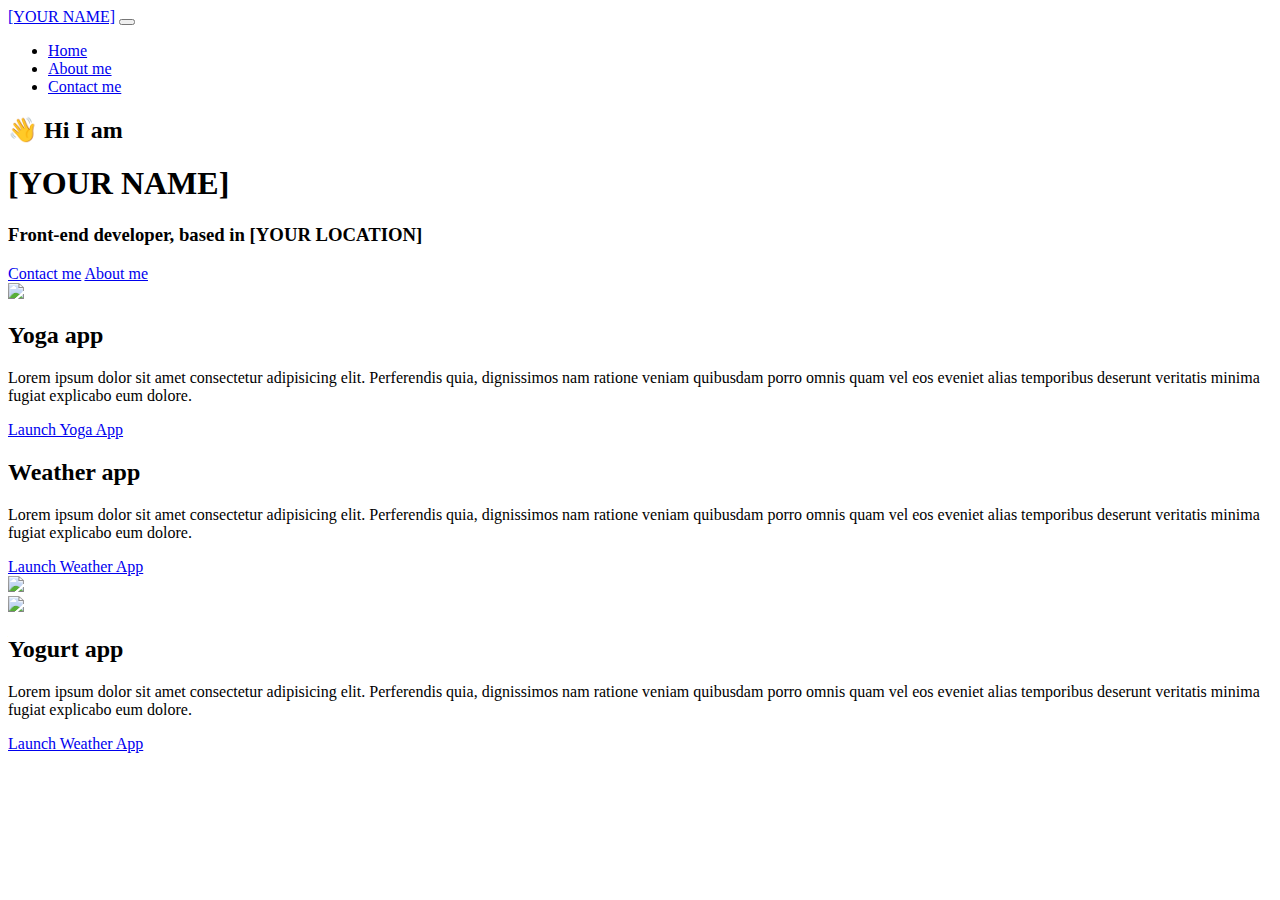
==== index.html @ f59b440e "index.html" ====
<!DOCTYPE html>
<html lang="en">
  <head>
    <meta charset="UTF-8" />
    <meta http-equiv="X-UA-Compatible" content="IE=edge" />
    <meta name="viewport" content="width=device-width, initial-scale=1.0" />
    <title>Alexandra Jade Rodrigues</title>
    <link
      href="https://cdn.jsdelivr.net/npm/bootstrap@5.0.0-beta2/dist/css/bootstrap.min.css"
      rel="stylesheet"
      integrity="sha384-BmbxuPwQa2lc/FVzBcNJ7UAyJxM6wuqIj61tLrc4wSX0szH/Ev+nYRRuWlolflfl"
      crossorigin="anonymous"
    />
    <script
      src="https://cdn.jsdelivr.net/npm/bootstrap@5.0.0-beta2/dist/js/bootstrap.bundle.min.js"
      integrity="sha384-b5kHyXgcpbZJO/tY9Ul7kGkf1S0CWuKcCD38l8YkeH8z8QjE0GmW1gYU5S9FOnJ0"
      crossorigin="anonymous"
    ></script>
    <link rel="stylesheet" href="style.css" />
  </head>
  <body>
    <nav class="navbar navbar-expand-lg navbar-light bg-light fixed-top">
      <div class="container">
        <a class="navbar-brand" href="index.html">[YOUR NAME]</a>
        <button
          class="navbar-toggler"
          type="button"
          data-bs-toggle="collapse"
          data-bs-target="#navbarNav"
          aria-controls="navbarNav"
          aria-expanded="false"
          aria-label="Toggle navigation"
        >
          <span class="navbar-toggler-icon"></span>
        </button>
        <div class="collapse navbar-collapse" id="navbarNav">
          <ul class="navbar-nav">
            <li class="nav-item">
              <a class="nav-link active" aria-current="page" href="index.html"
                >Home</a
              >
            </li>
            <li class="nav-item">
              <a class="nav-link" href="about.html">About me</a>
            </li>
            <li class="nav-item">
              <a class="nav-link" href="about.html#contact">Contact me</a>
            </li>
          </ul>
        </div>
      </div>
    </nav>
    <h2 class="text-center">👋 Hi I am</h2>
    <h1 class="text-center">[YOUR NAME]</h1>
    <h3 class="text-center">Front-end developer, based in [YOUR LOCATION]</h3>
    <div class="navigation-links mb-5">
      <a href="about.html#contact" class="primary-link">Contact me</a>
      <a href="about.html" class="secondary-link">About me</a>
    </div>
    <div class="container">
      <div class="row">
        <div class="col-6">
          <img src="images/yoga.png" class="img-fluid rounded" />
        </div>
        <div class="col-6">
          <h2 class="mb-3">Yoga app</h2>
          <p>
            Lorem ipsum dolor sit amet consectetur adipisicing elit. Perferendis
            quia, dignissimos nam ratione veniam quibusdam porro omnis quam vel
            eos eveniet alias temporibus deserunt veritatis minima fugiat
            explicabo eum dolore.
          </p>
          <div class="mt-5">
            <a href="#" class="primary-link">Launch Yoga App</a>
          </div>
        </div>
      </div>
      <div class="row mt-5">
        <div class="col-6">
          <h2 class="mb-3">Weather app</h2>
          <p>
            Lorem ipsum dolor sit amet consectetur adipisicing elit. Perferendis
            quia, dignissimos nam ratione veniam quibusdam porro omnis quam vel
            eos eveniet alias temporibus deserunt veritatis minima fugiat
            explicabo eum dolore.
          </p>
          <div class="mt-5">
            <a href="#" class="primary-link">Launch Weather App</a>
          </div>
        </div>
        <div class="col-6">
          <img src="images/weather.png" class="img-fluid rounded" />
        </div>
      </div>
      <div class="row mt-5">
        <div class="col-6">
          <img src="images/yogurt.png" class="img-fluid rounded" />
        </div>
        <div class="col-6">
          <h2 class="mb-3">Yogurt app</h2>
          <p>
            Lorem ipsum dolor sit amet consectetur adipisicing elit. Perferendis
            quia, dignissimos nam ratione veniam quibusdam porro omnis quam vel
            eos eveniet alias temporibus deserunt veritatis minima fugiat
            explicabo eum dolore.
          </p>
          <div class="mt-5">
            <a href="#" class="primary-link">Launch Weather App</a>
          </div>
        </div>
      </div>
    </div>
  </body>
</html>
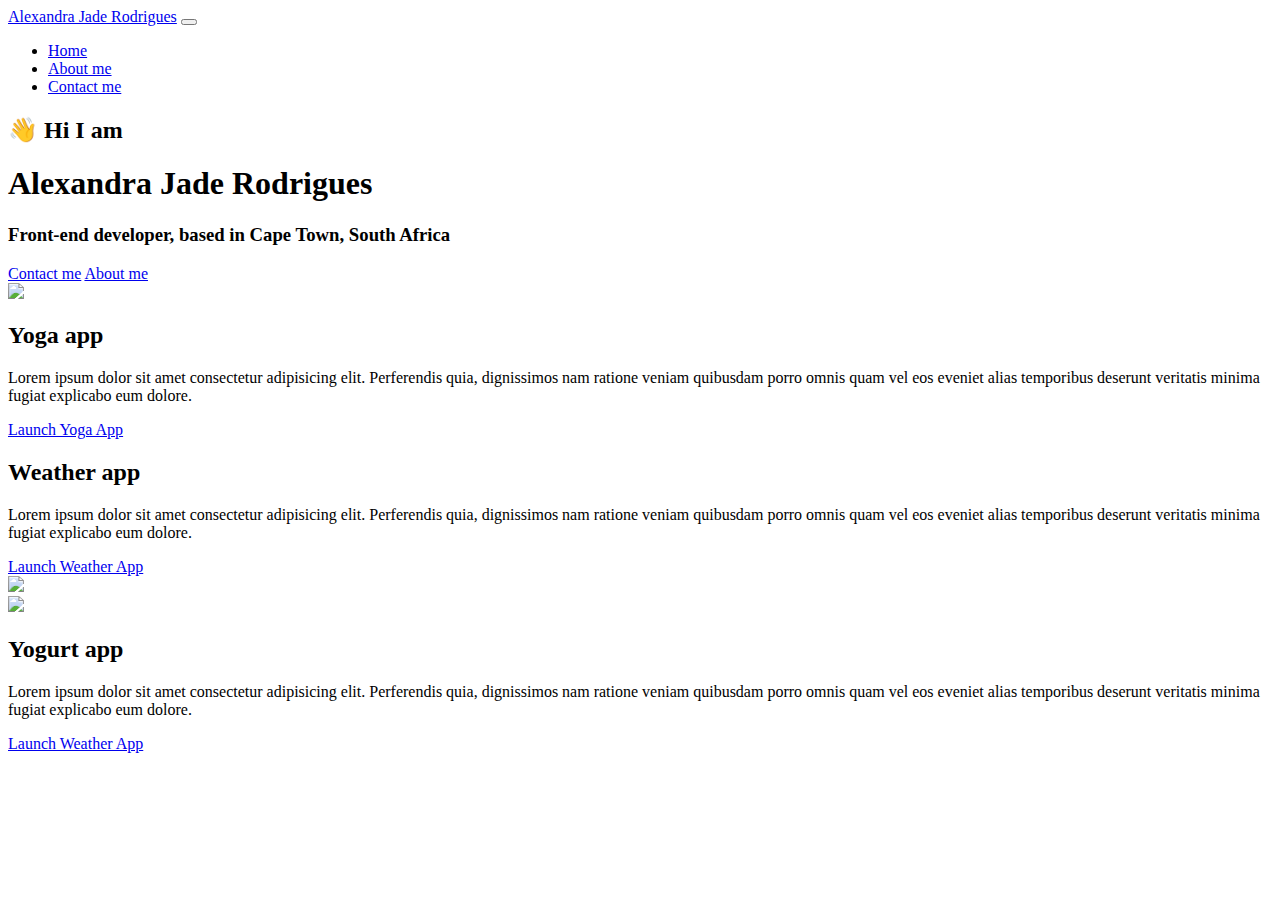
==== commit 3d269527: "index.html" ====
--- a/index.html
+++ b/index.html
@@ -21,7 +21,7 @@
   <body>
     <nav class="navbar navbar-expand-lg navbar-light bg-light fixed-top">
       <div class="container">
-        <a class="navbar-brand" href="index.html">[YOUR NAME]</a>
+        <a class="navbar-brand" href="index.html">Alexandra Jade Rodrigues</a>
         <button
           class="navbar-toggler"
           type="button"
@@ -51,8 +51,8 @@
       </div>
     </nav>
     <h2 class="text-center">👋 Hi I am</h2>
-    <h1 class="text-center">[YOUR NAME]</h1>
-    <h3 class="text-center">Front-end developer, based in [YOUR LOCATION]</h3>
+    <h1 class="text-center">Alexandra Jade Rodrigues</h1>
+    <h3 class="text-center"> Front-end developer, based in Cape Town, South Africa</h3>
     <div class="navigation-links mb-5">
       <a href="about.html#contact" class="primary-link">Contact me</a>
       <a href="about.html" class="secondary-link">About me</a>
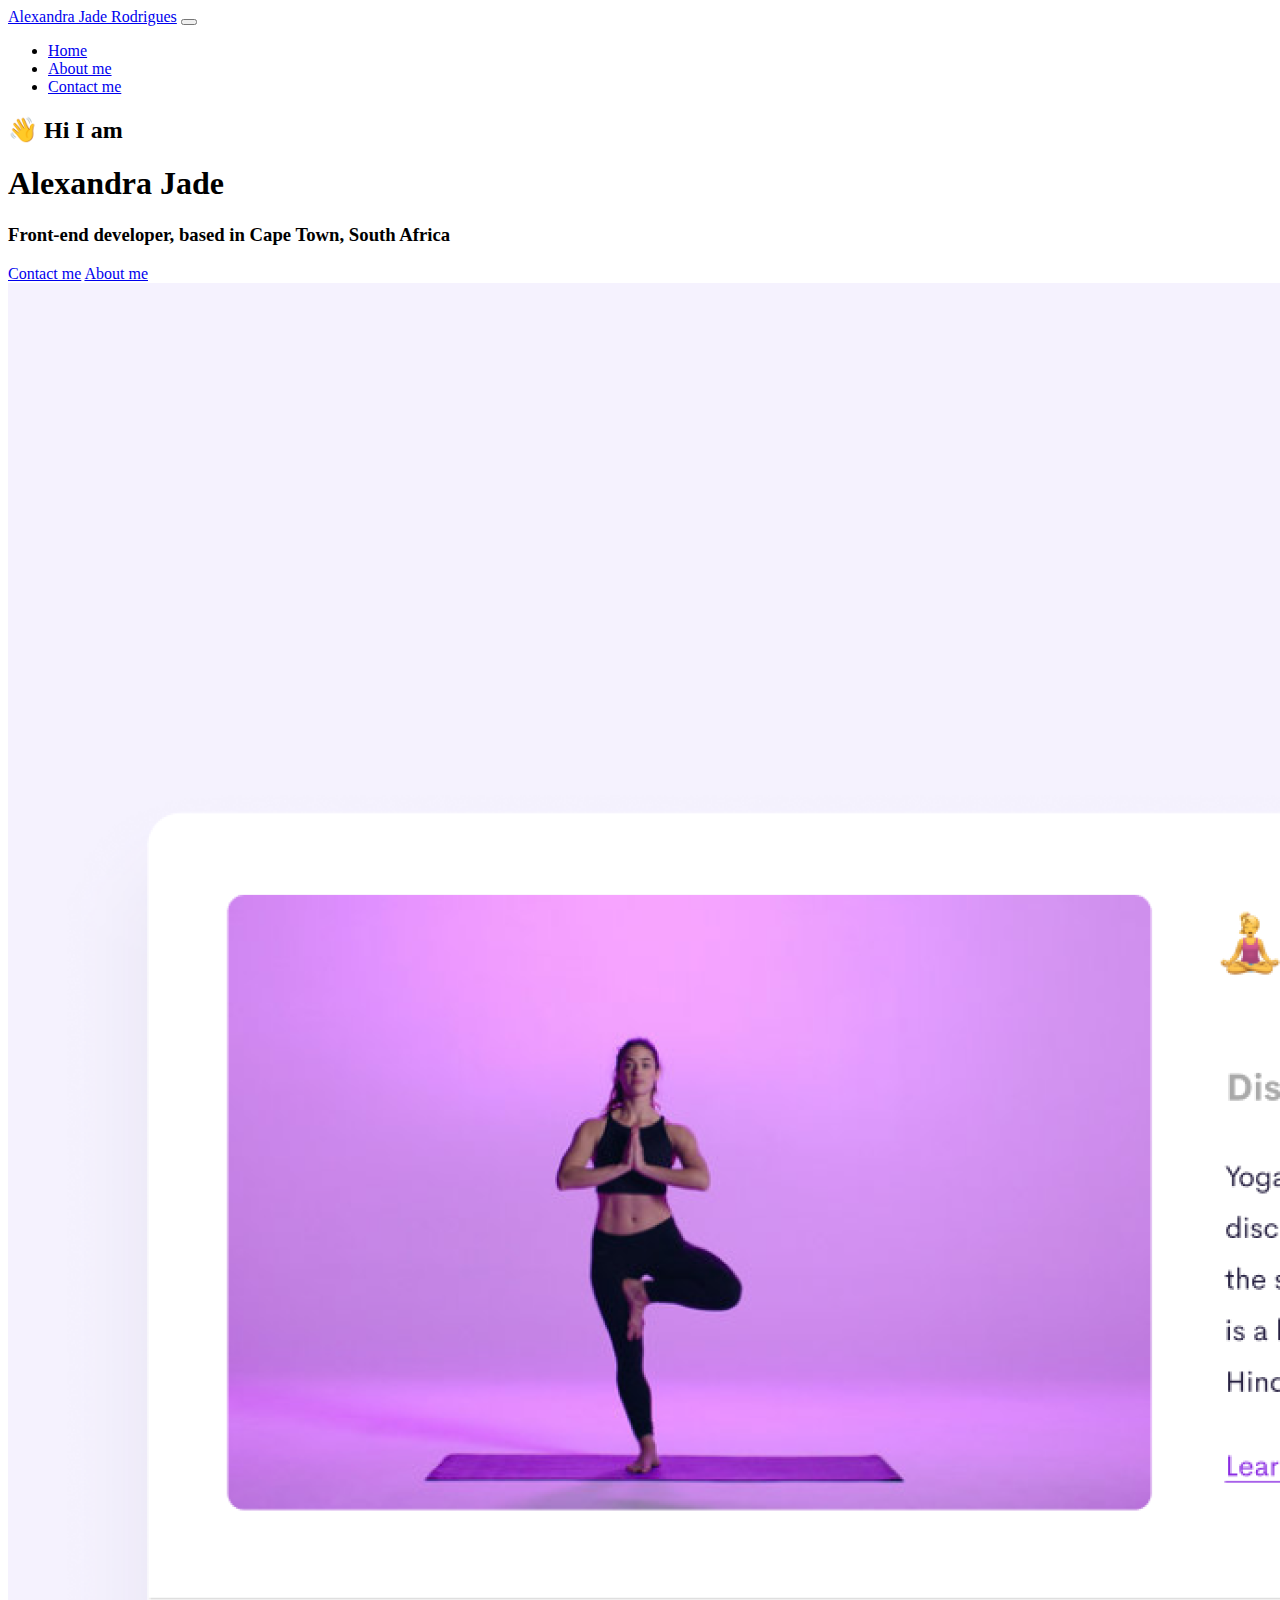
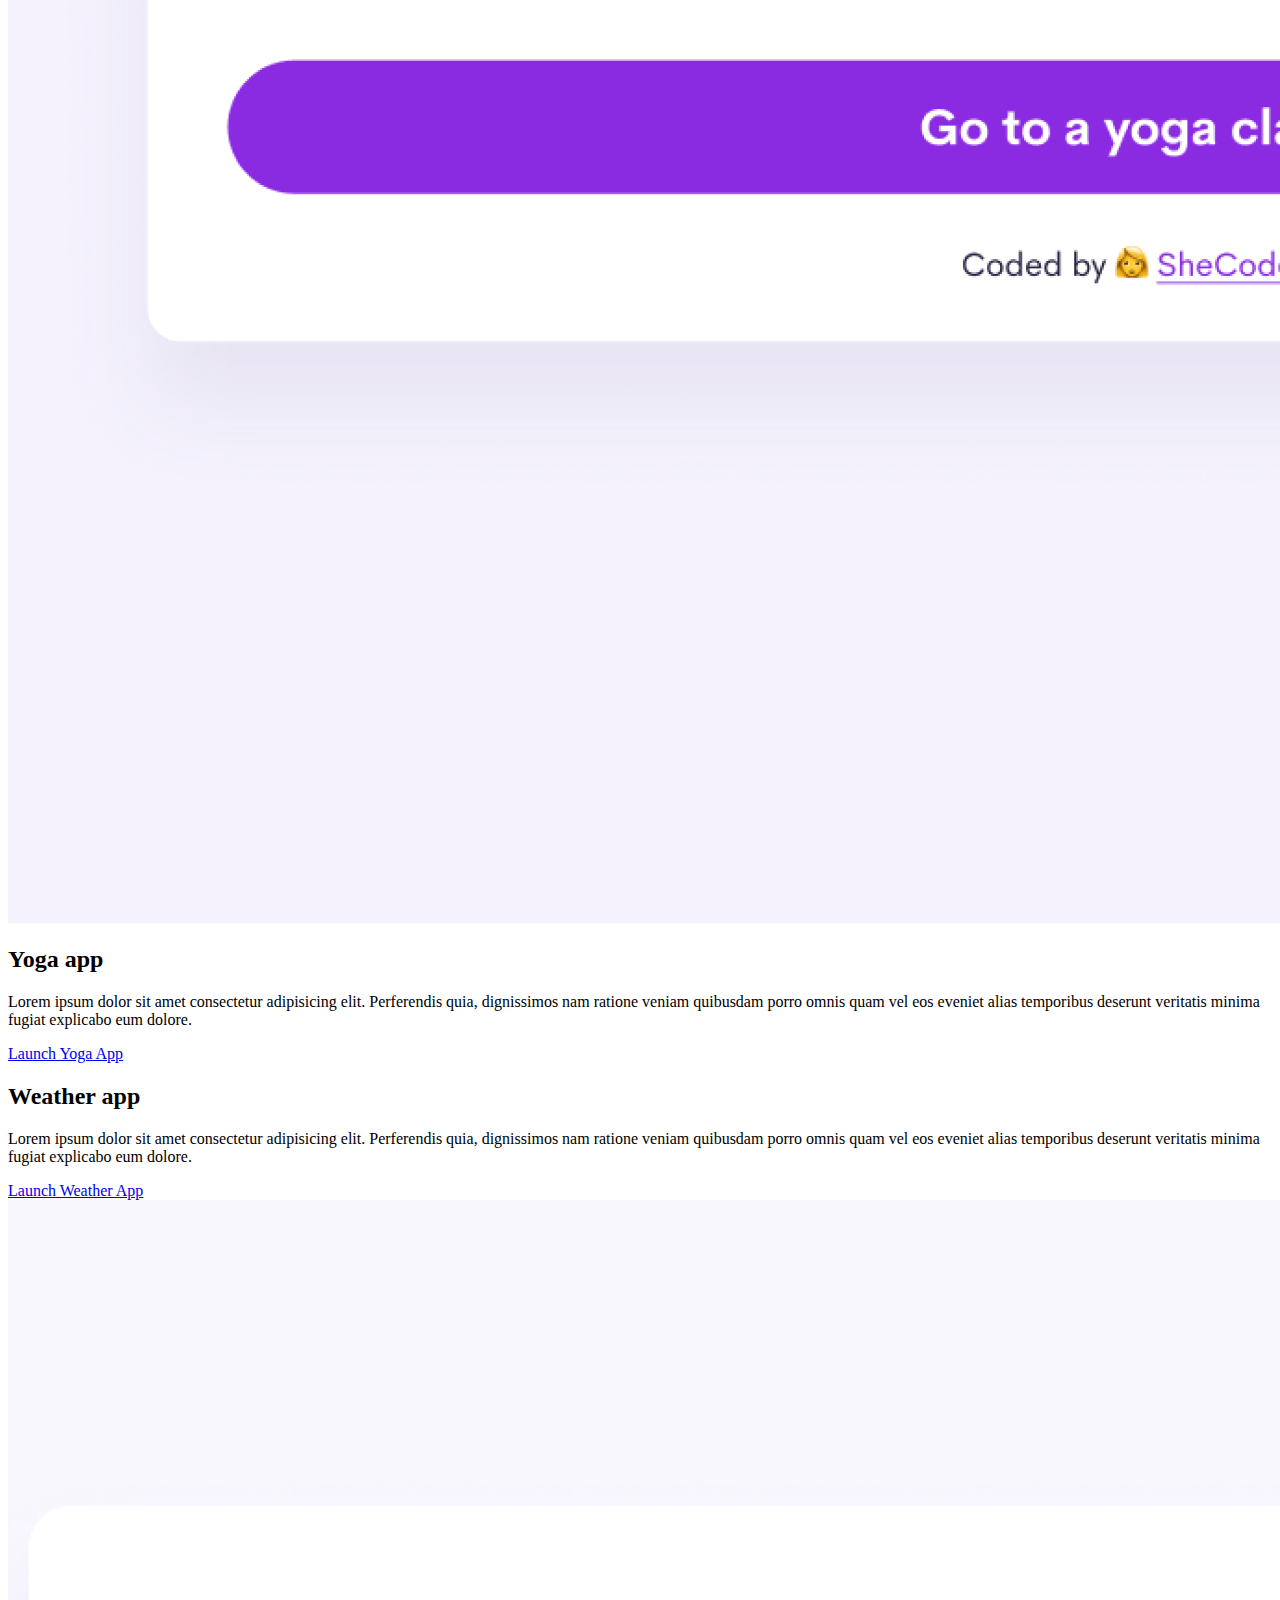
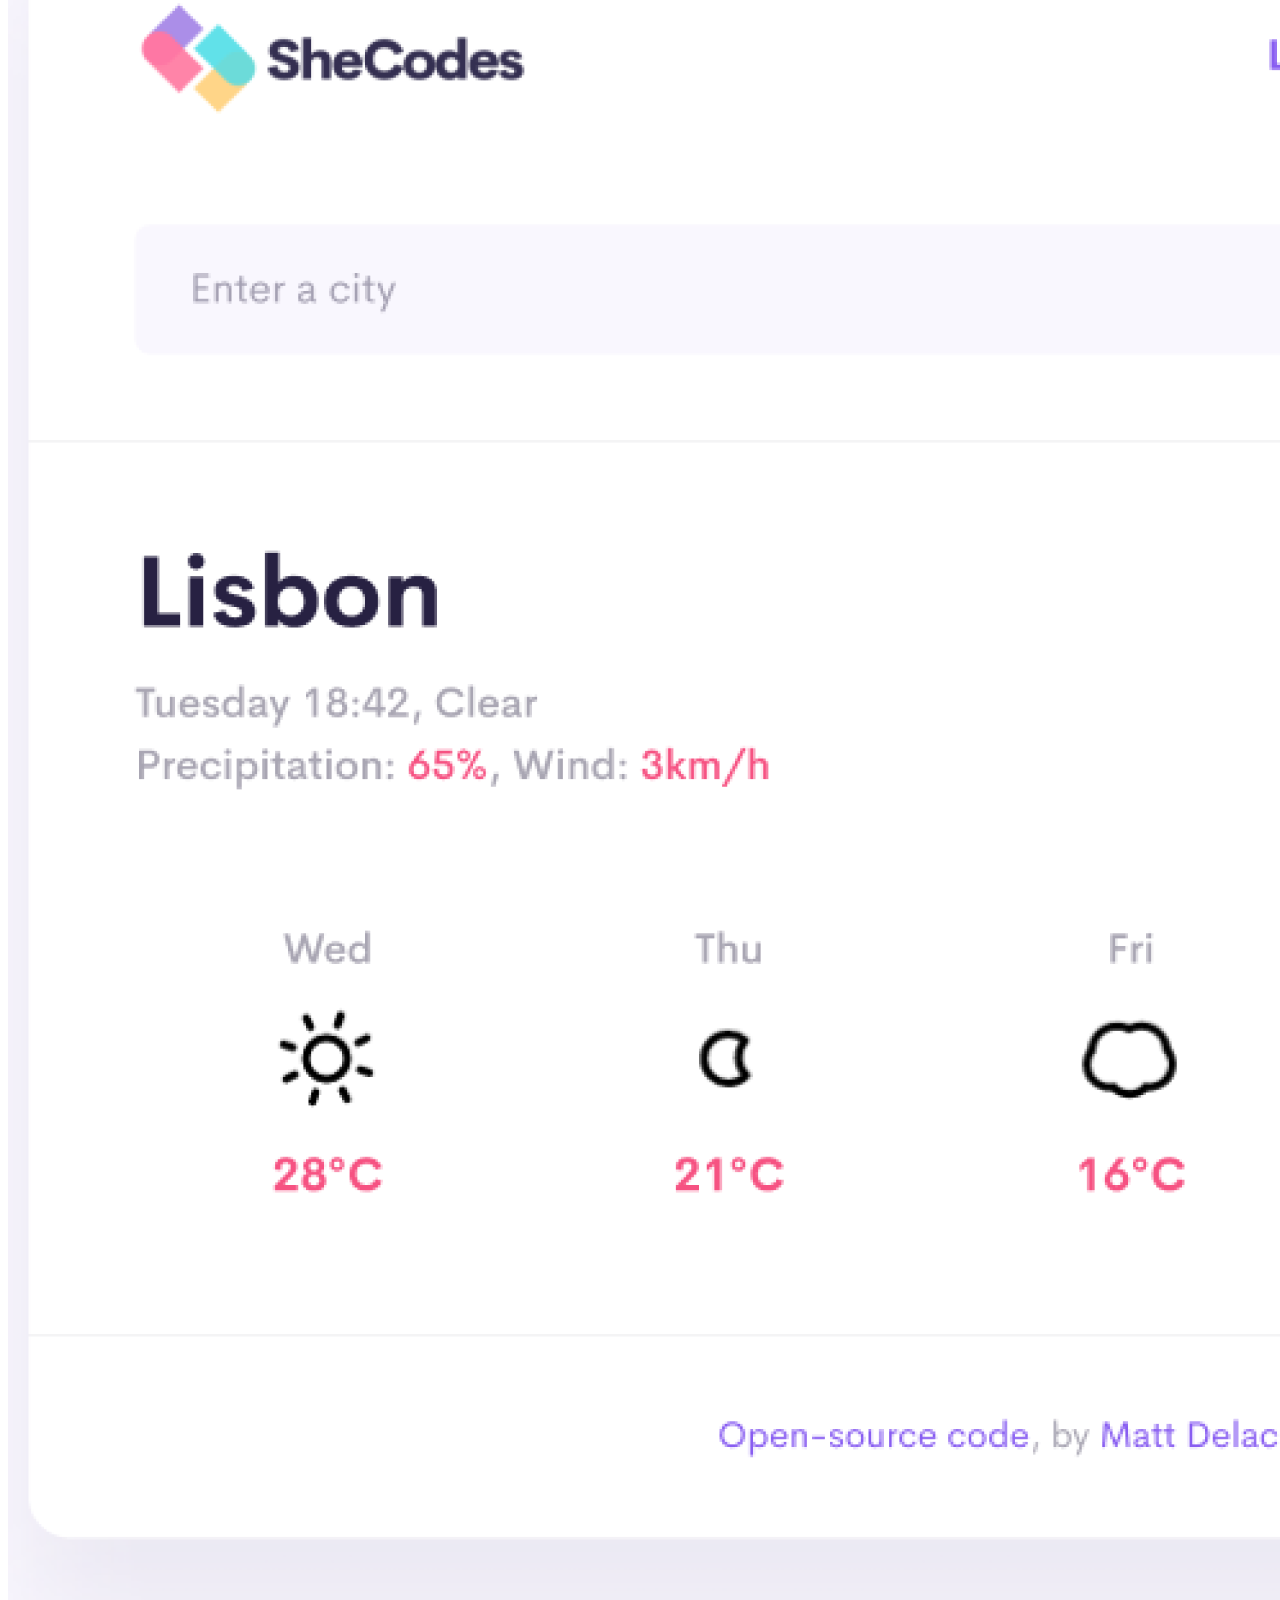
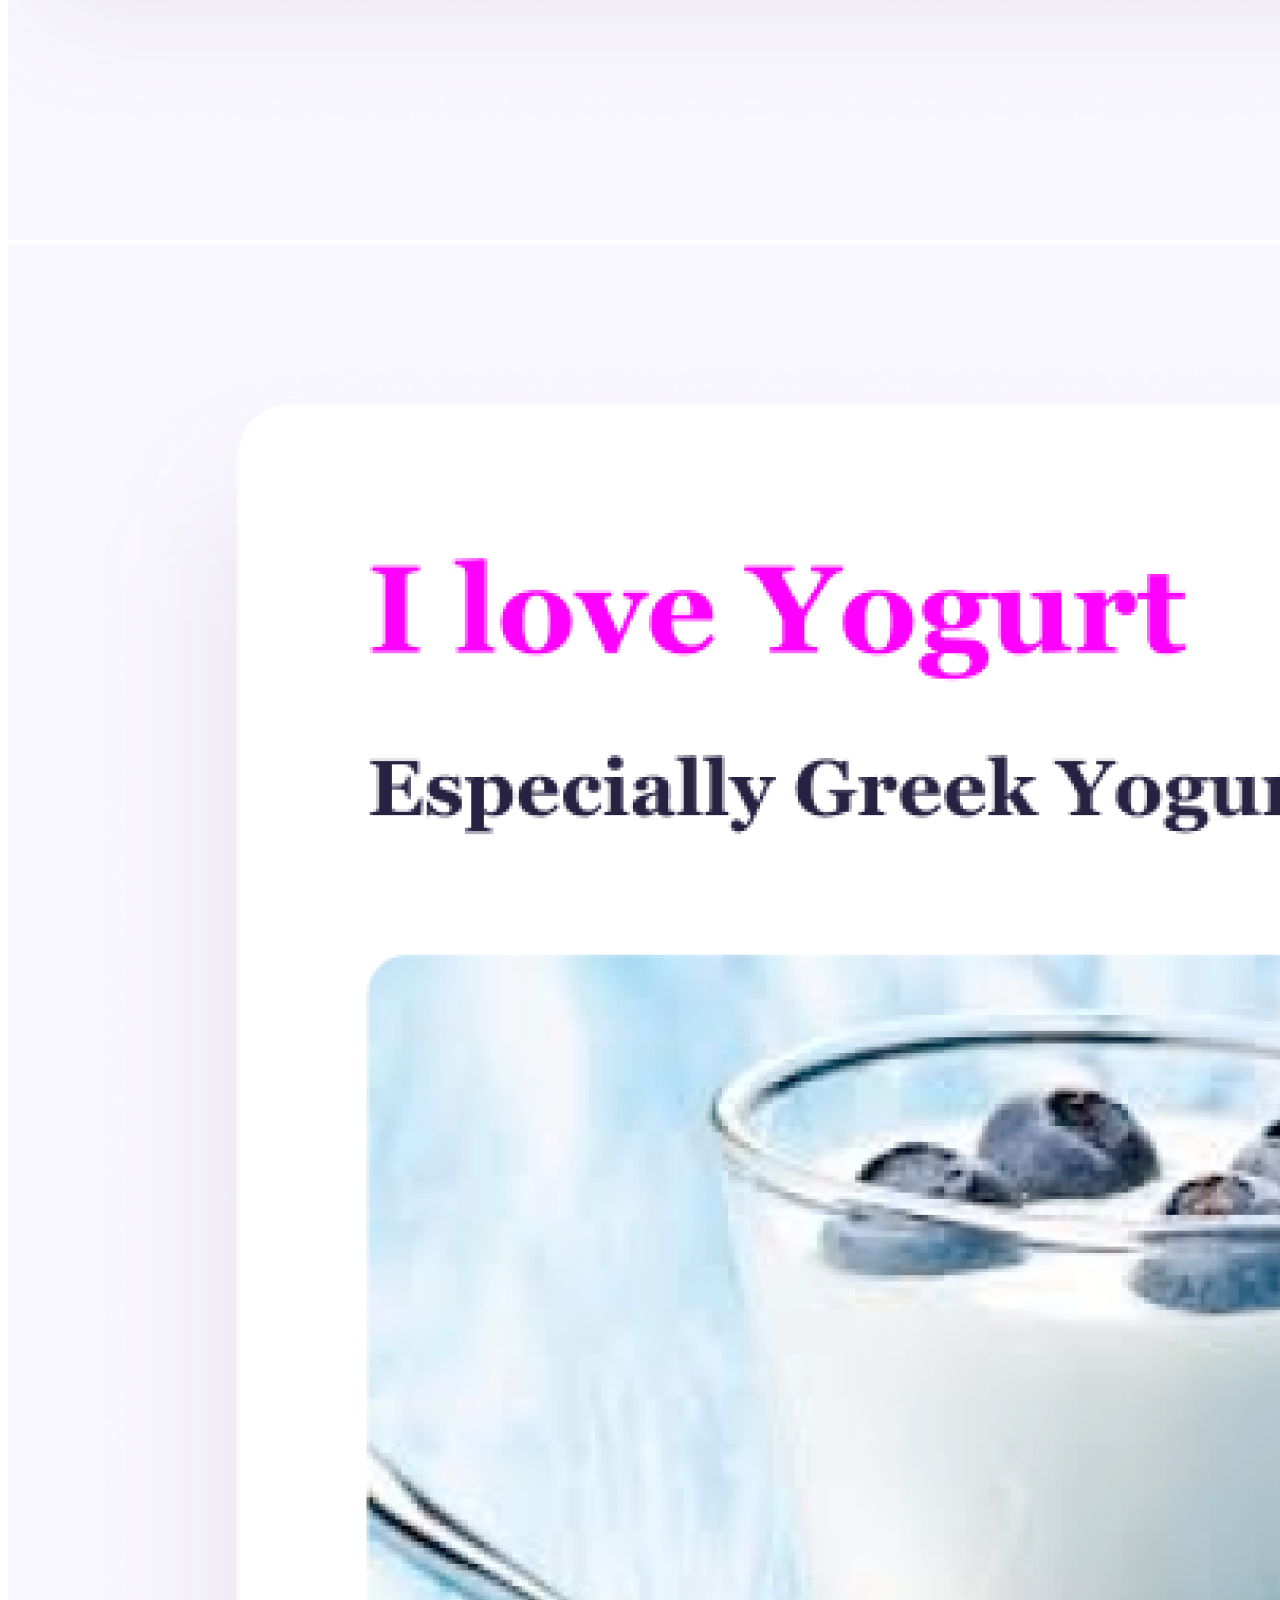
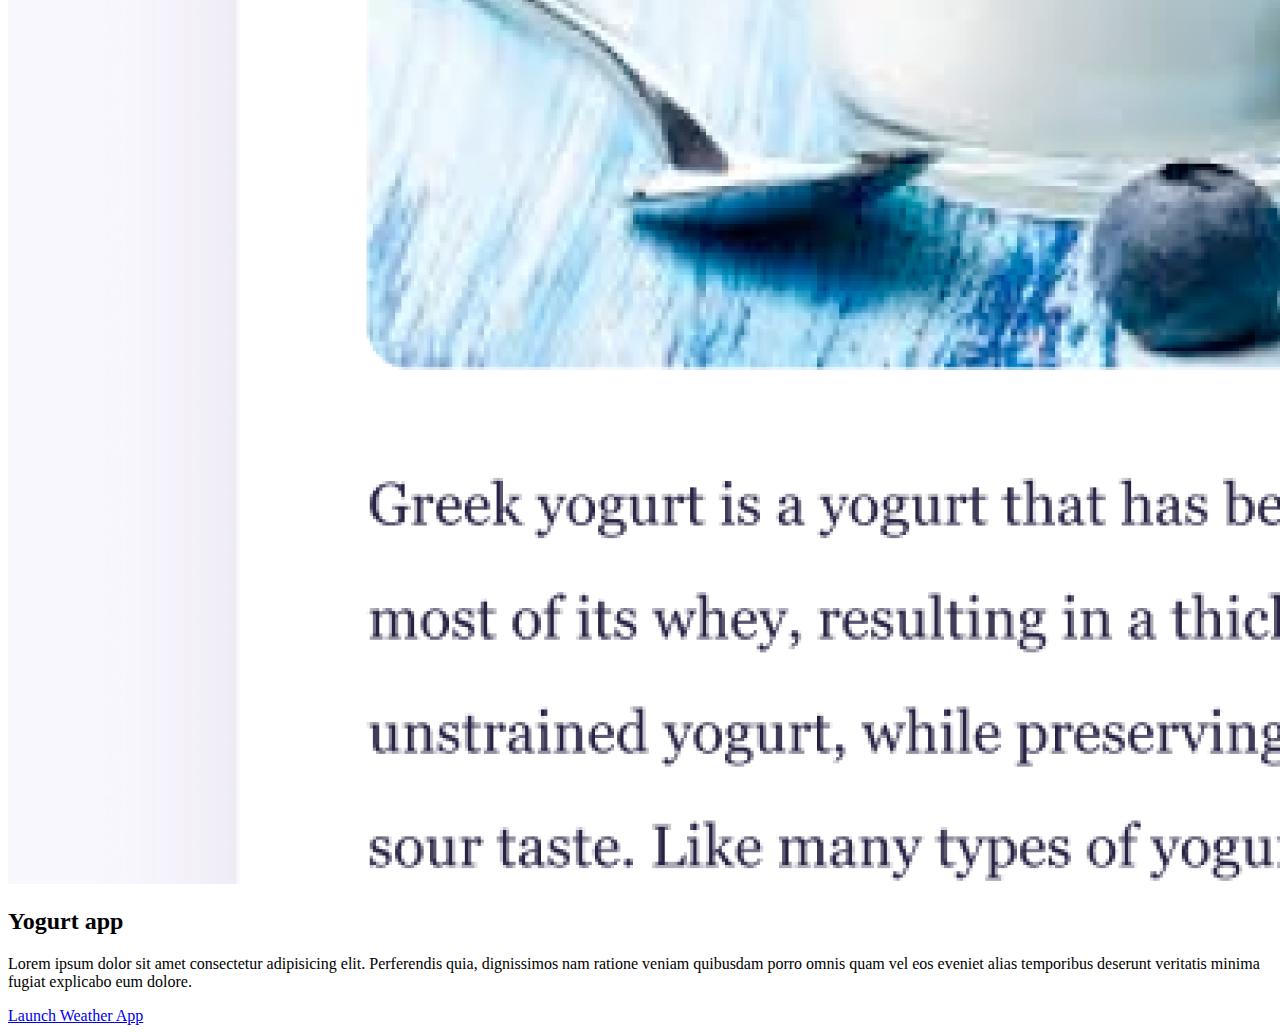
==== commit 7d07bc5d: "images" ====
--- a/index.html
+++ b/index.html
@@ -51,8 +51,10 @@
       </div>
     </nav>
     <h2 class="text-center">👋 Hi I am</h2>
-    <h1 class="text-center">Alexandra Jade Rodrigues</h1>
-    <h3 class="text-center"> Front-end developer, based in Cape Town, South Africa</h3>
+    <h1 class="text-center">Alexandra Jade</h1>
+    <h3 class="text-center">
+      Front-end developer, based in Cape Town, South Africa
+    </h3>
     <div class="navigation-links mb-5">
       <a href="about.html#contact" class="primary-link">Contact me</a>
       <a href="about.html" class="secondary-link">About me</a>
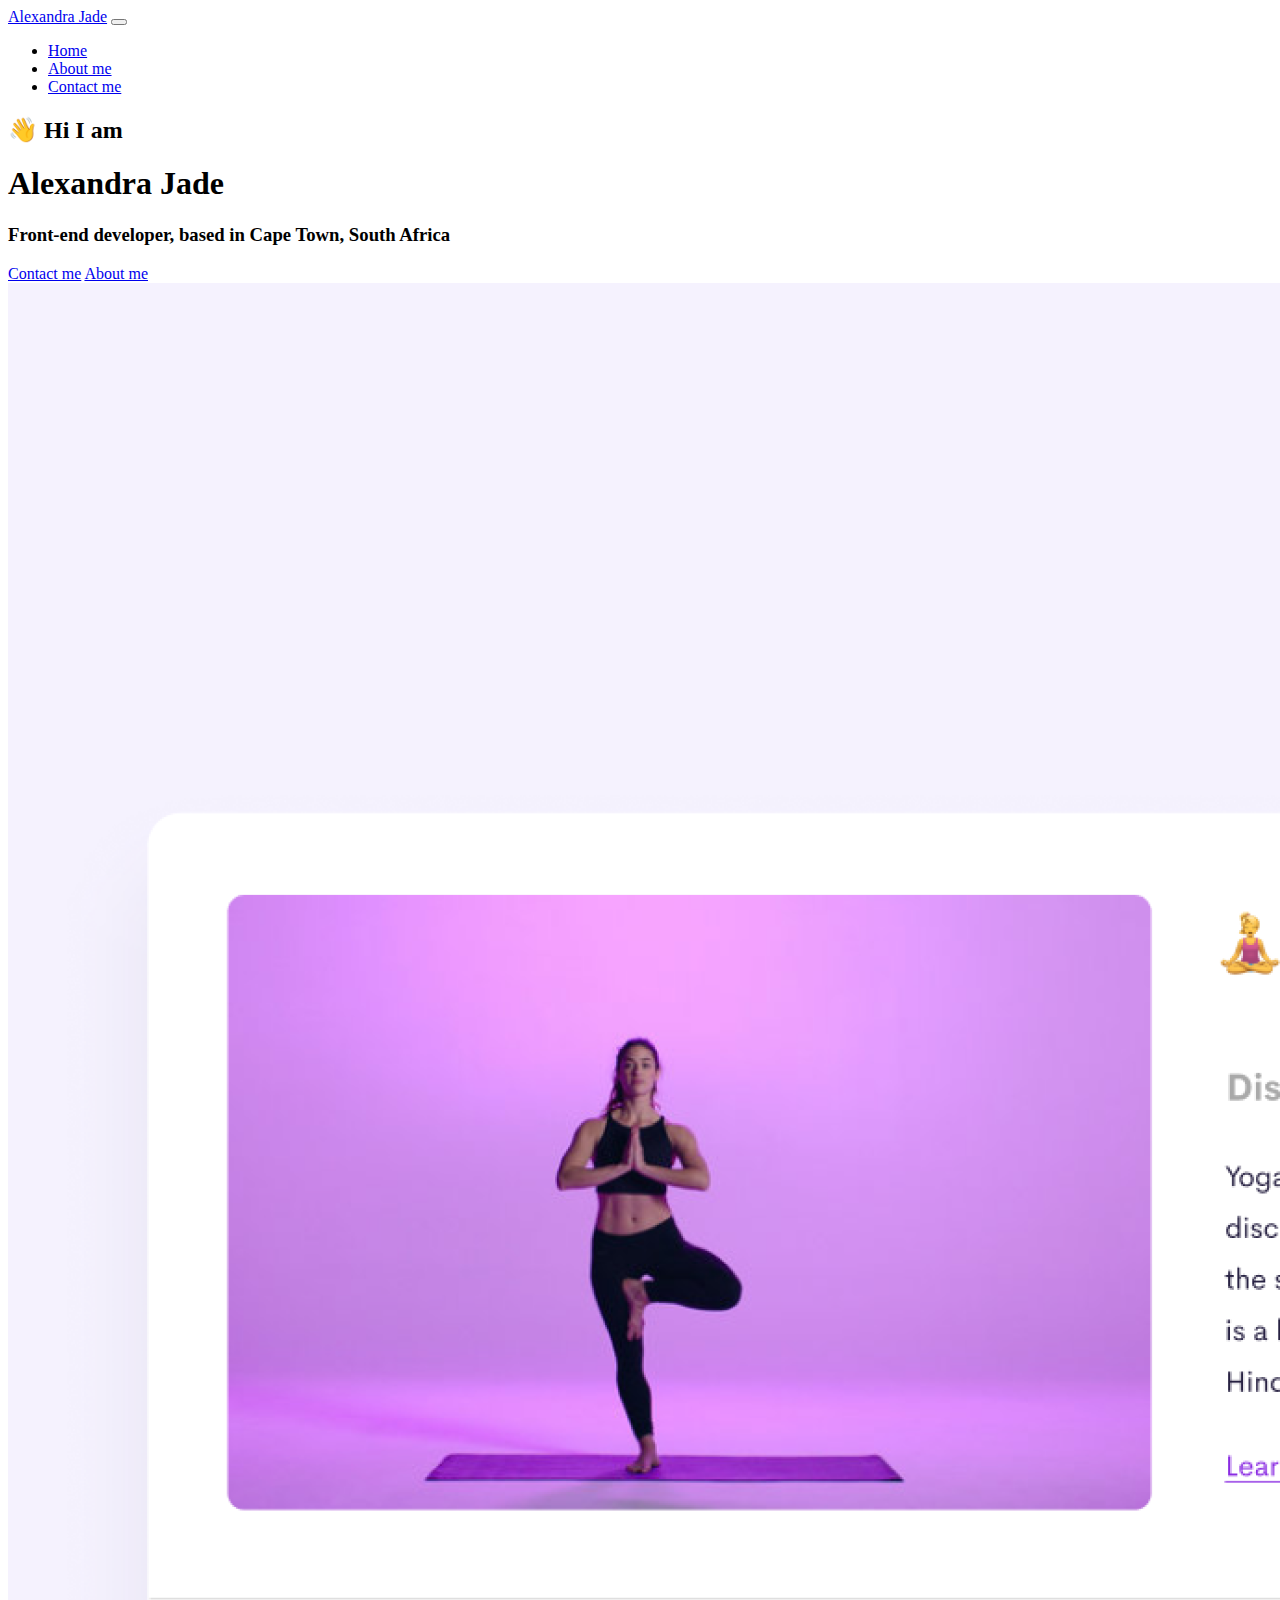
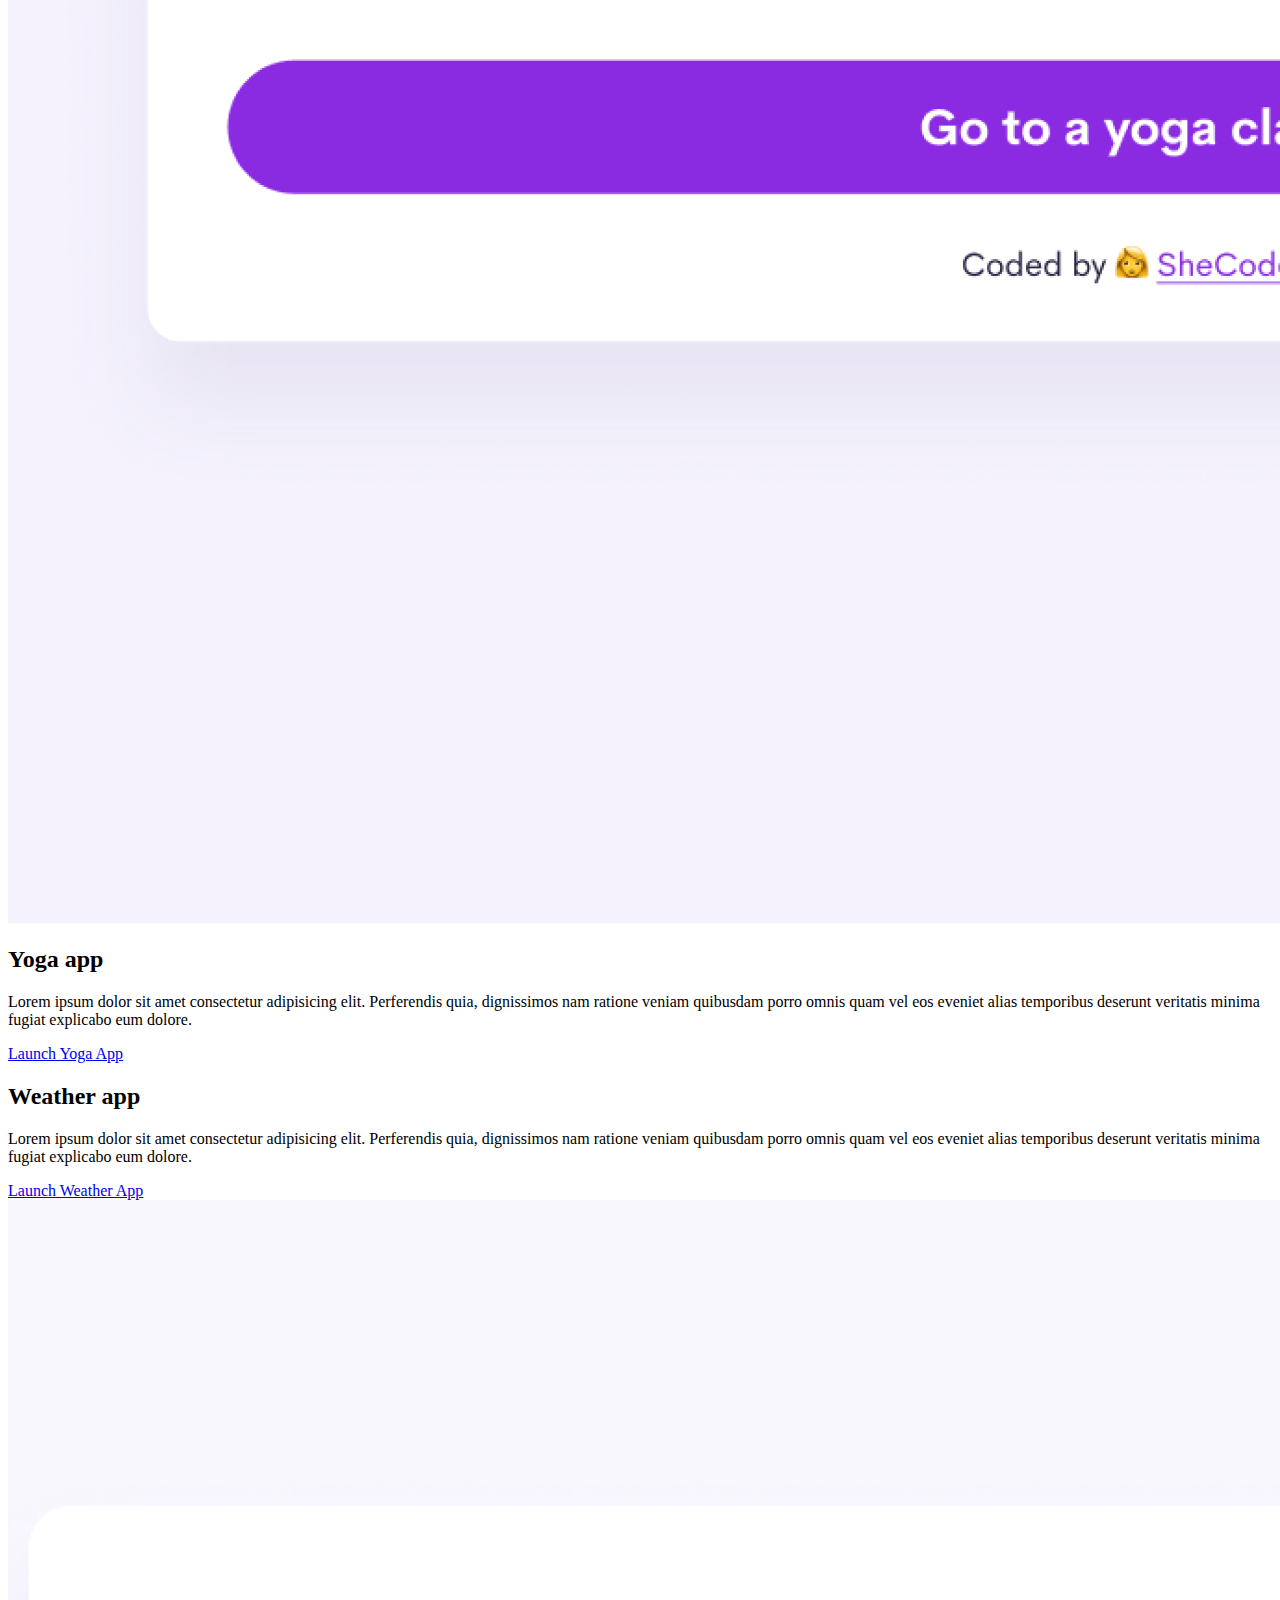
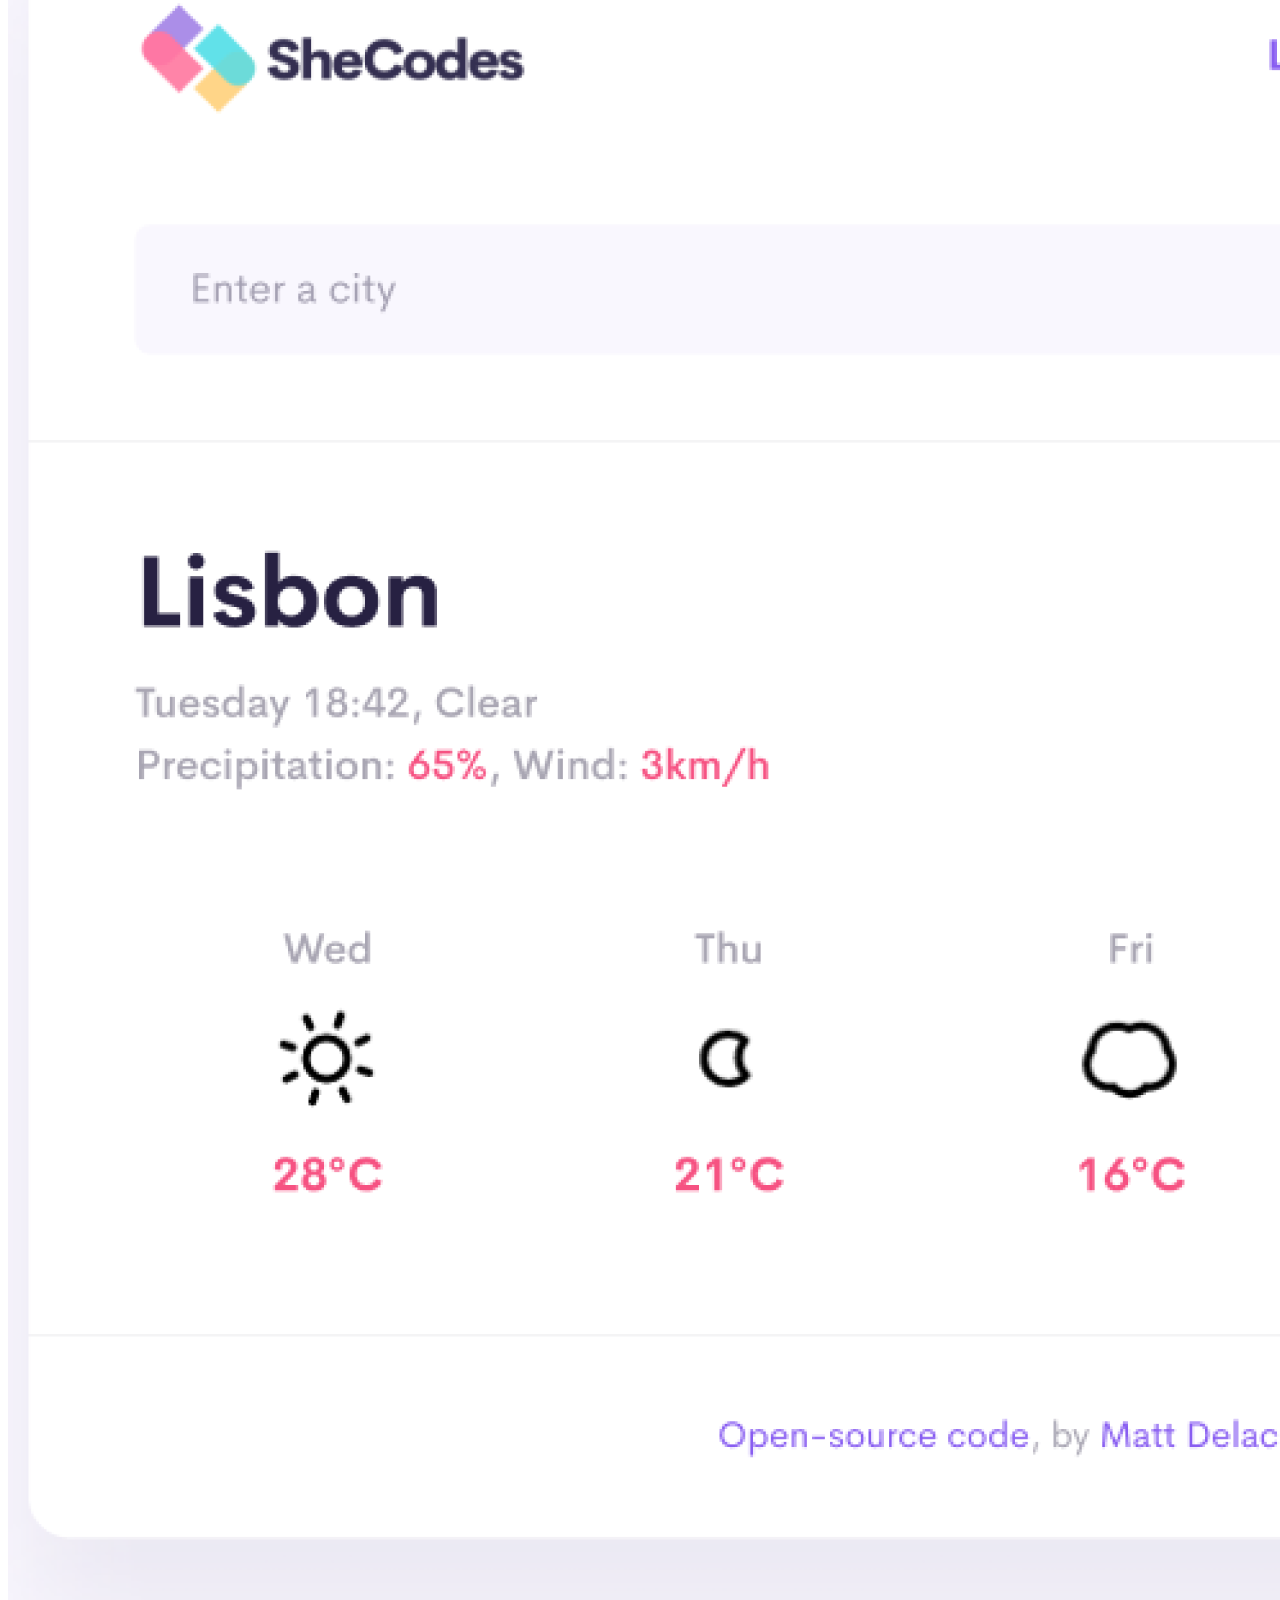
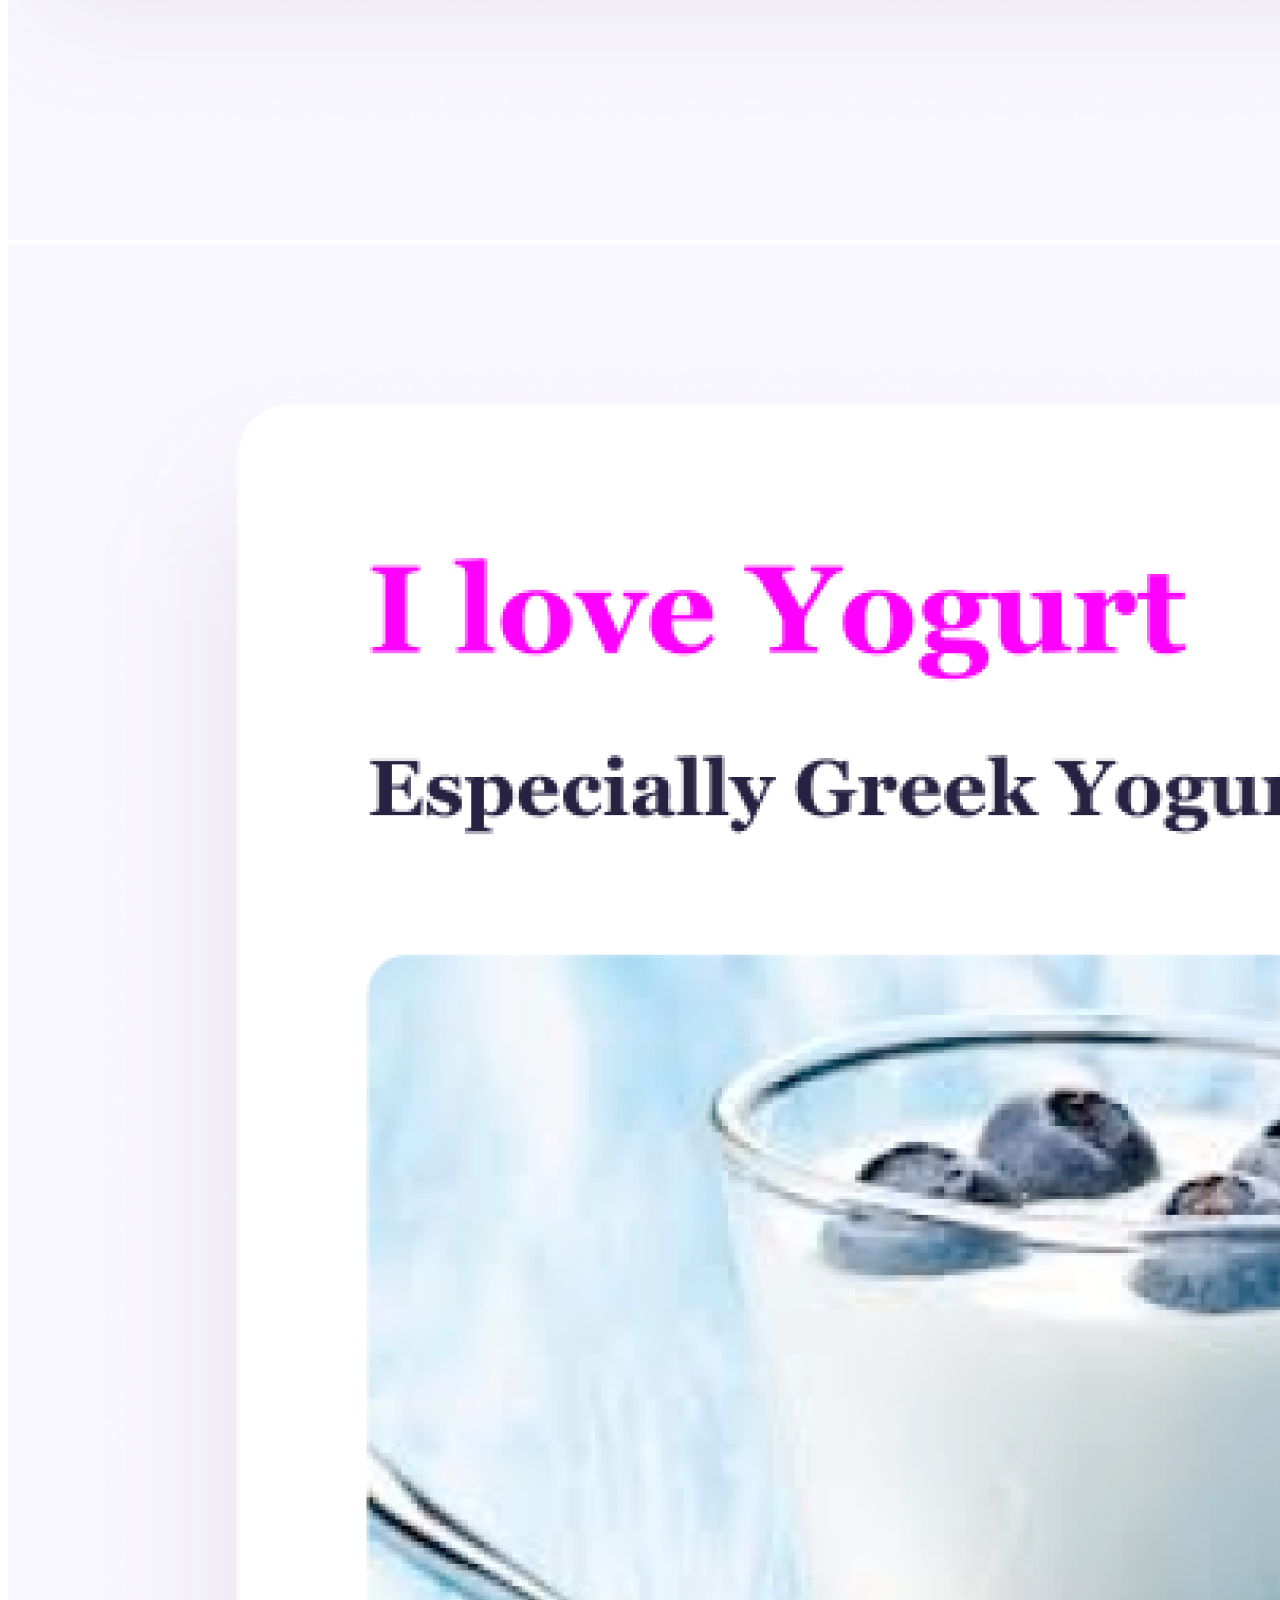
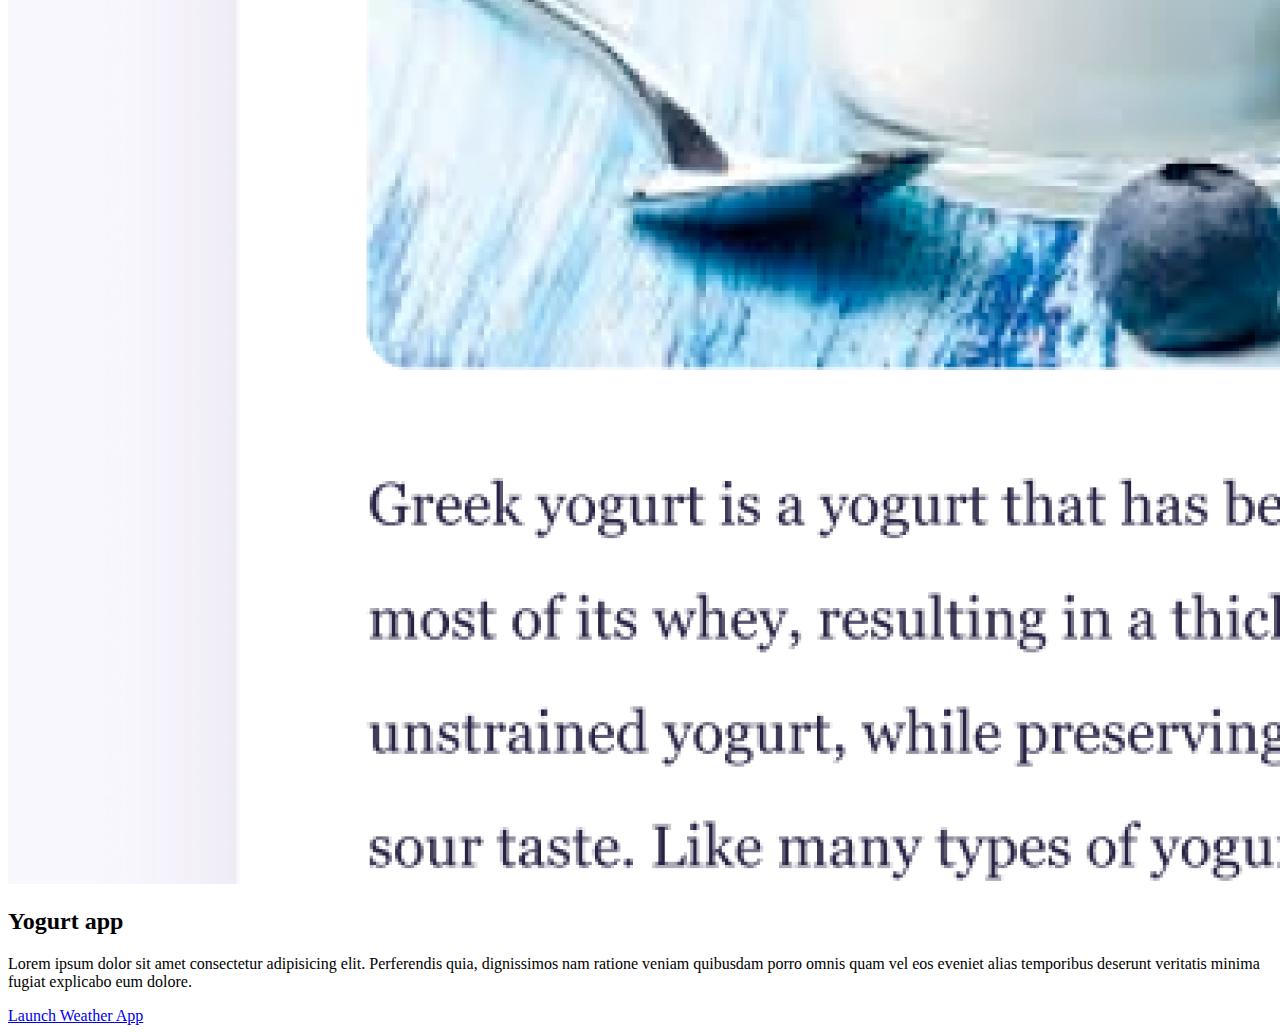
==== commit 553f9572: "index.html" ====
--- a/index.html
+++ b/index.html
@@ -21,7 +21,7 @@
   <body>
     <nav class="navbar navbar-expand-lg navbar-light bg-light fixed-top">
       <div class="container">
-        <a class="navbar-brand" href="index.html">Alexandra Jade Rodrigues</a>
+        <a class="navbar-brand" href="index.html">Alexandra Jade</a>
         <button
           class="navbar-toggler"
           type="button"
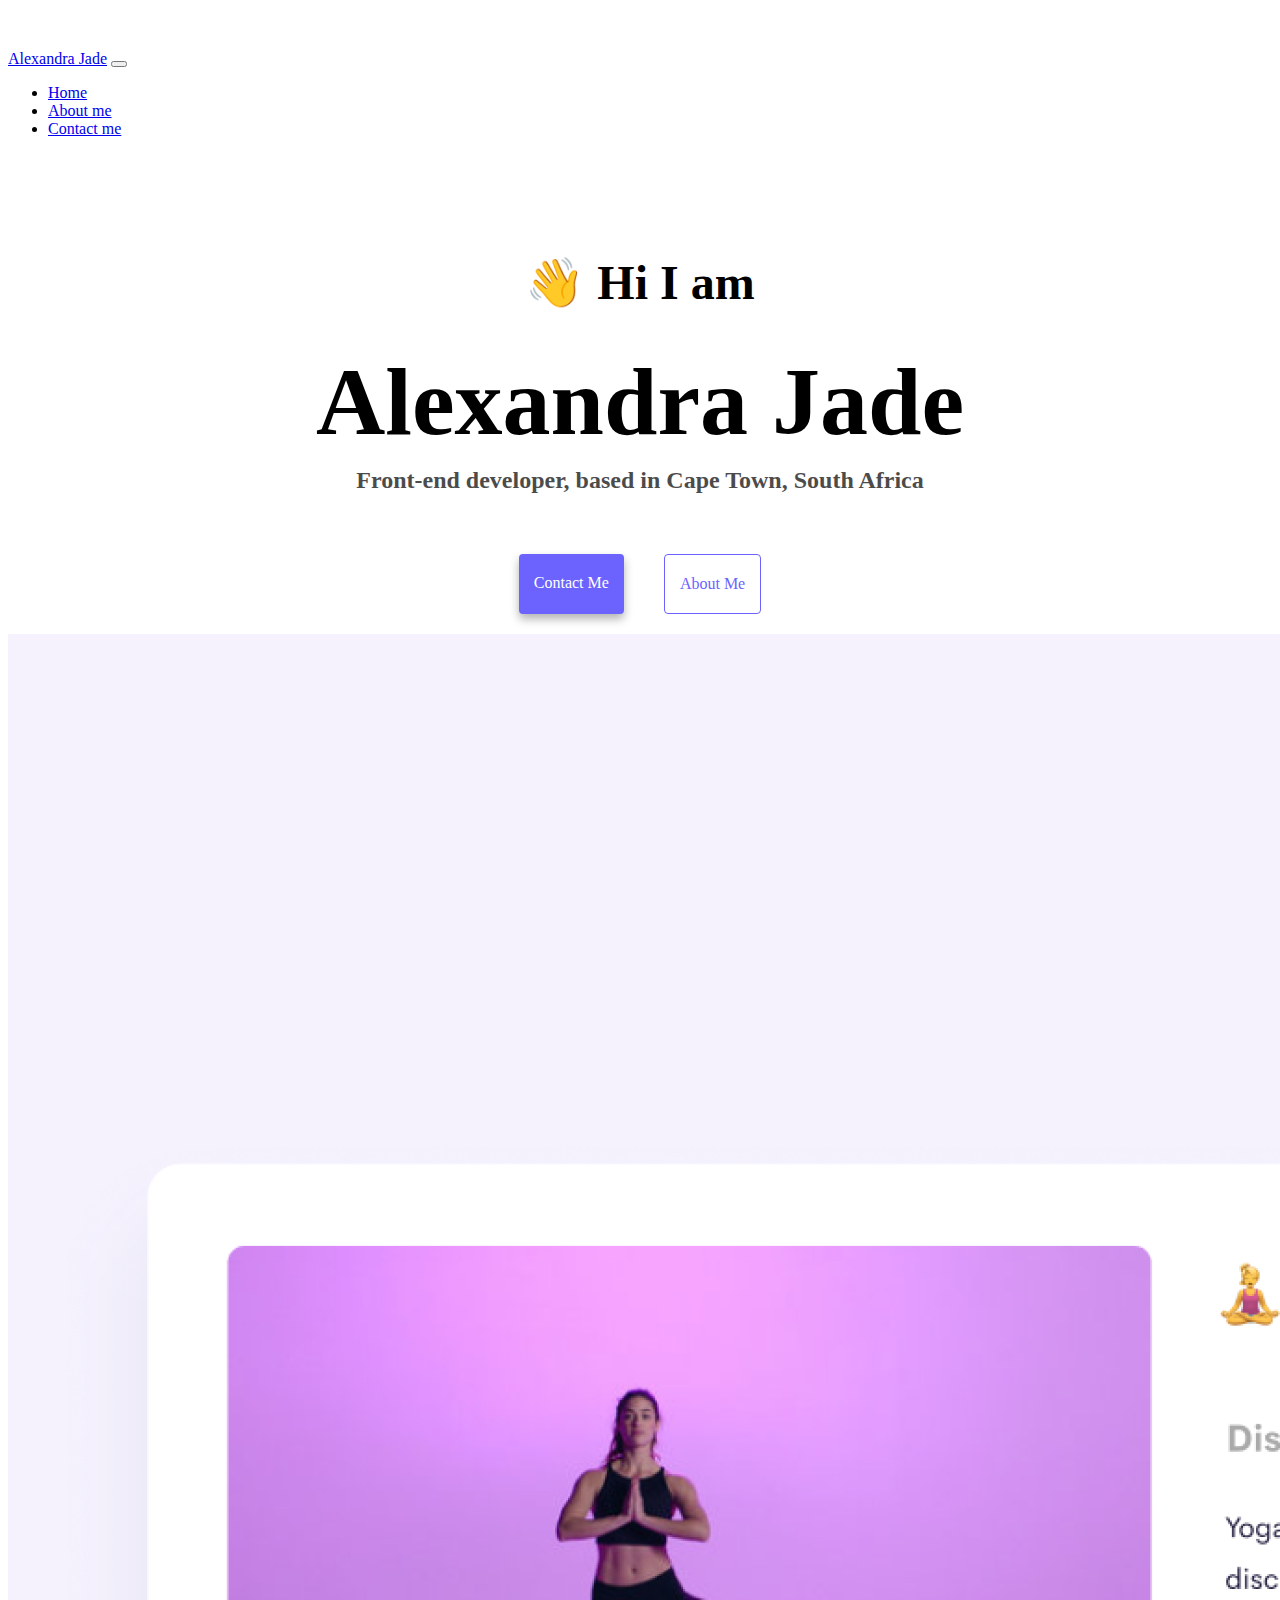
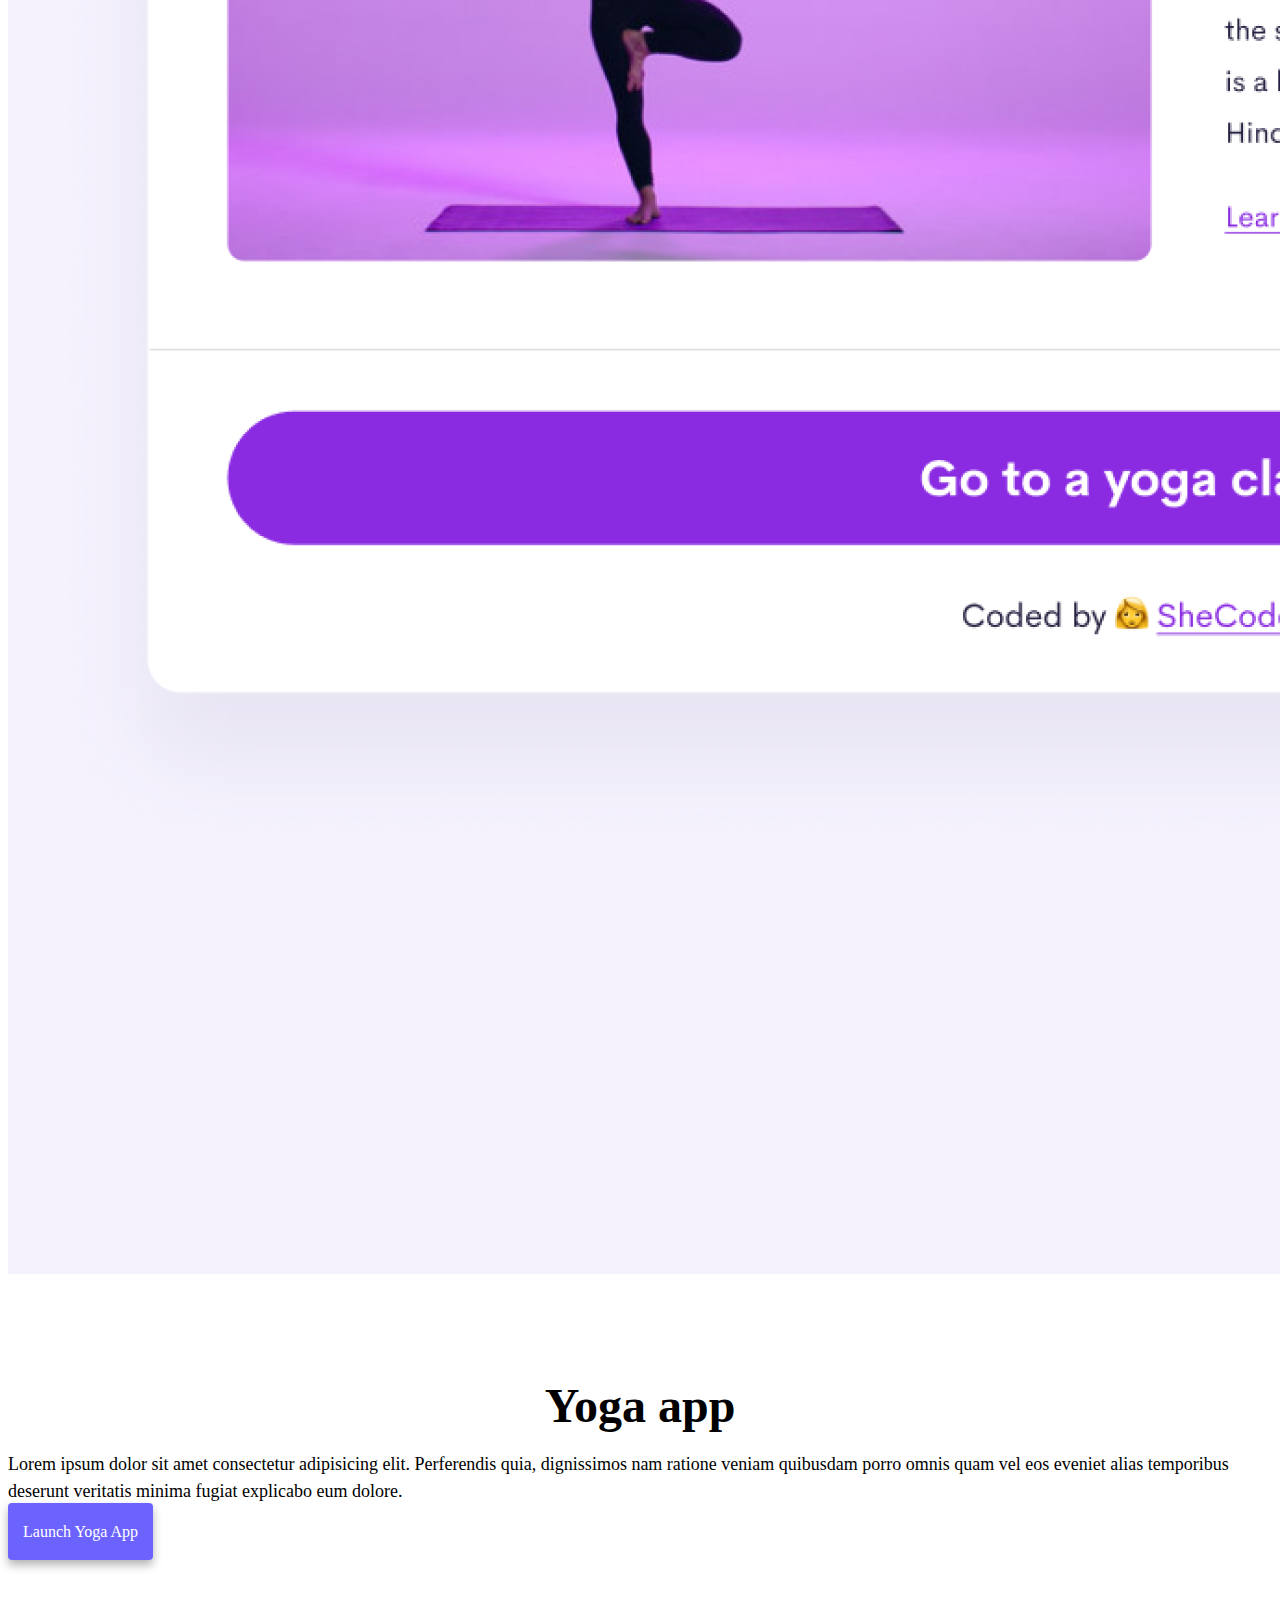
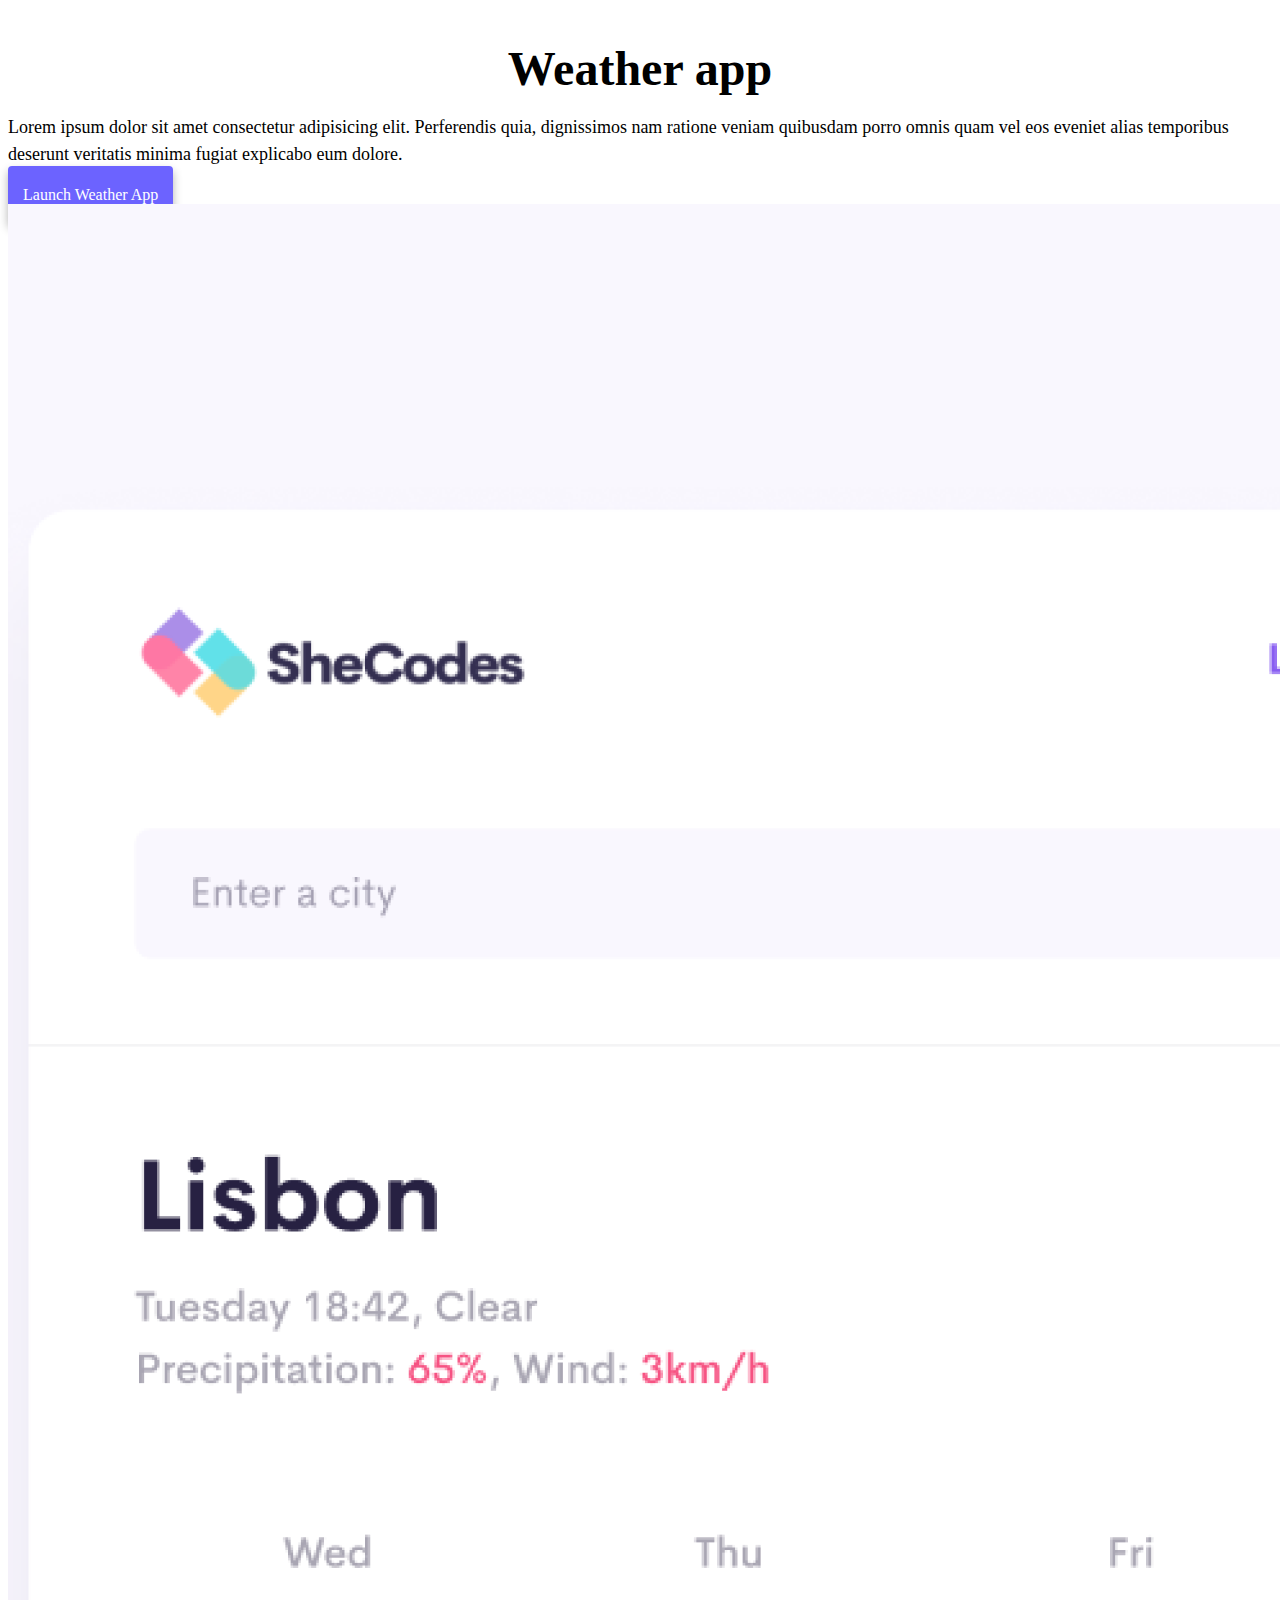
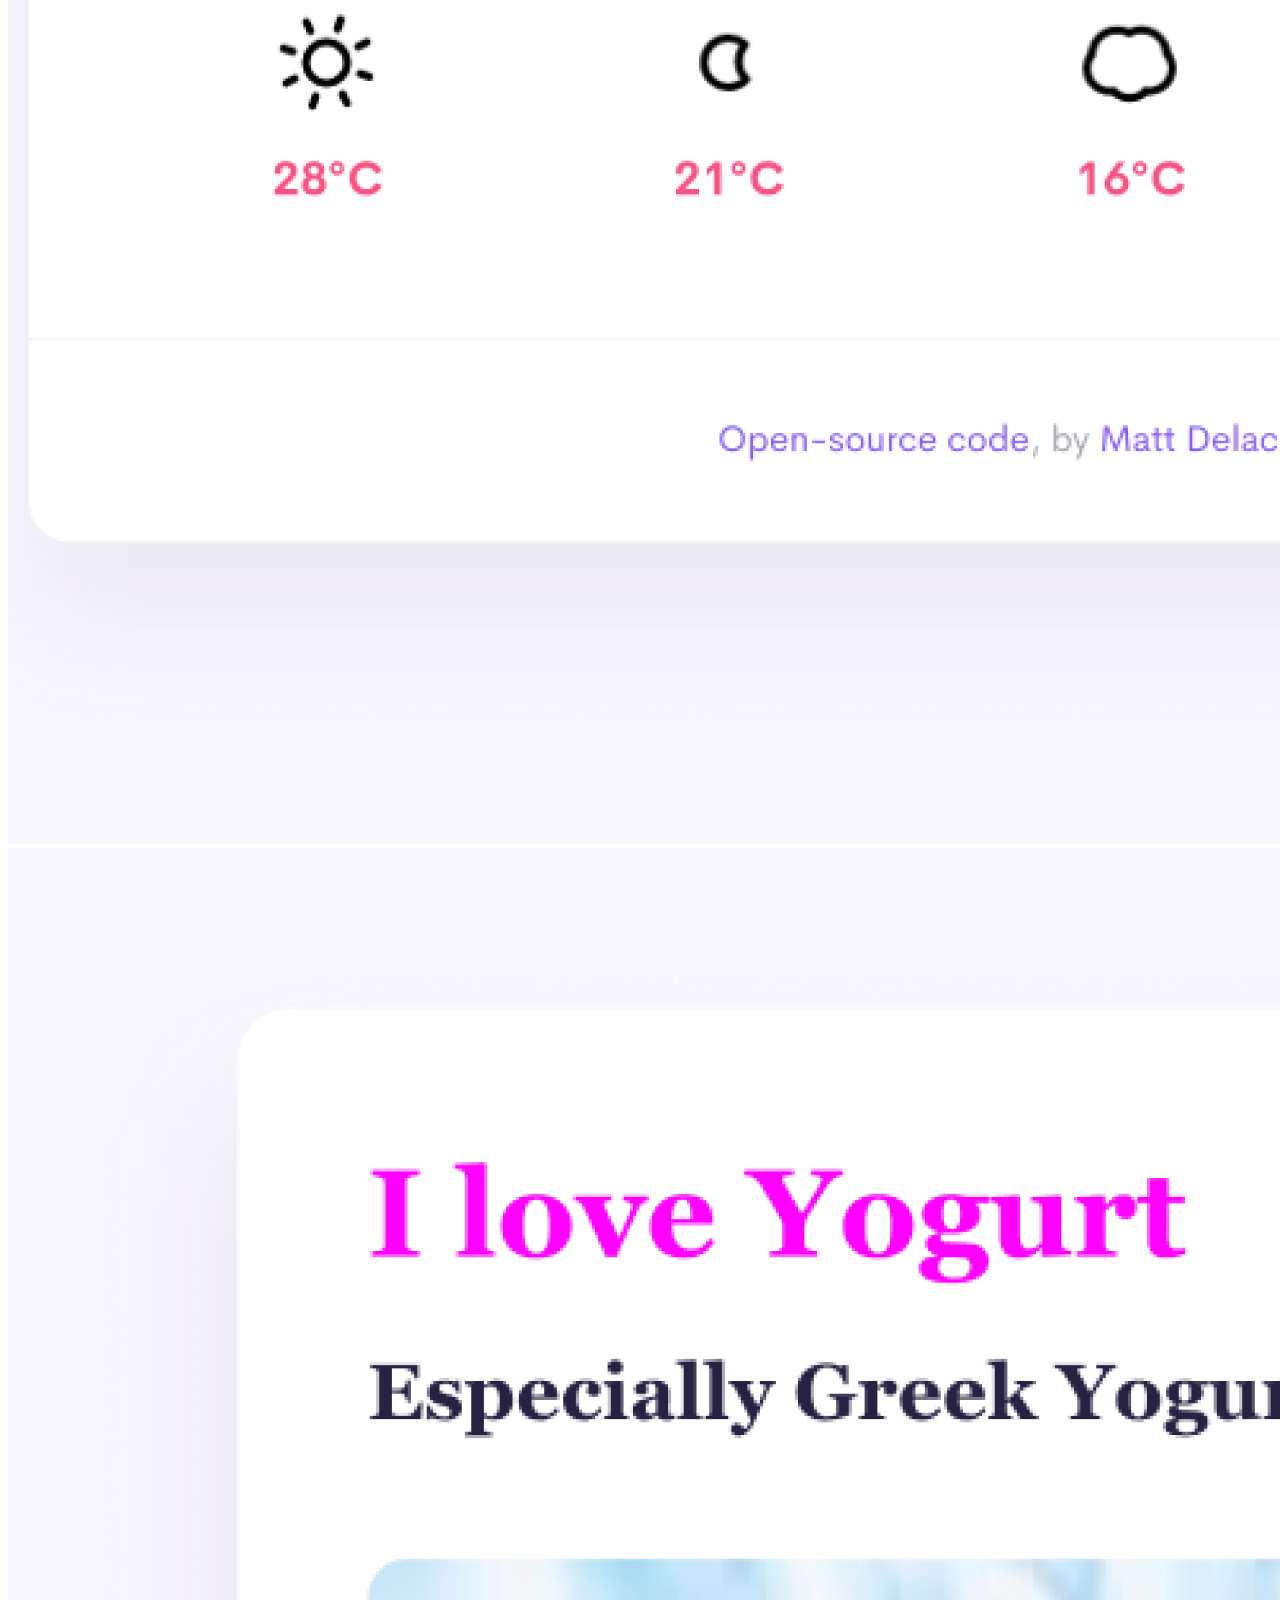
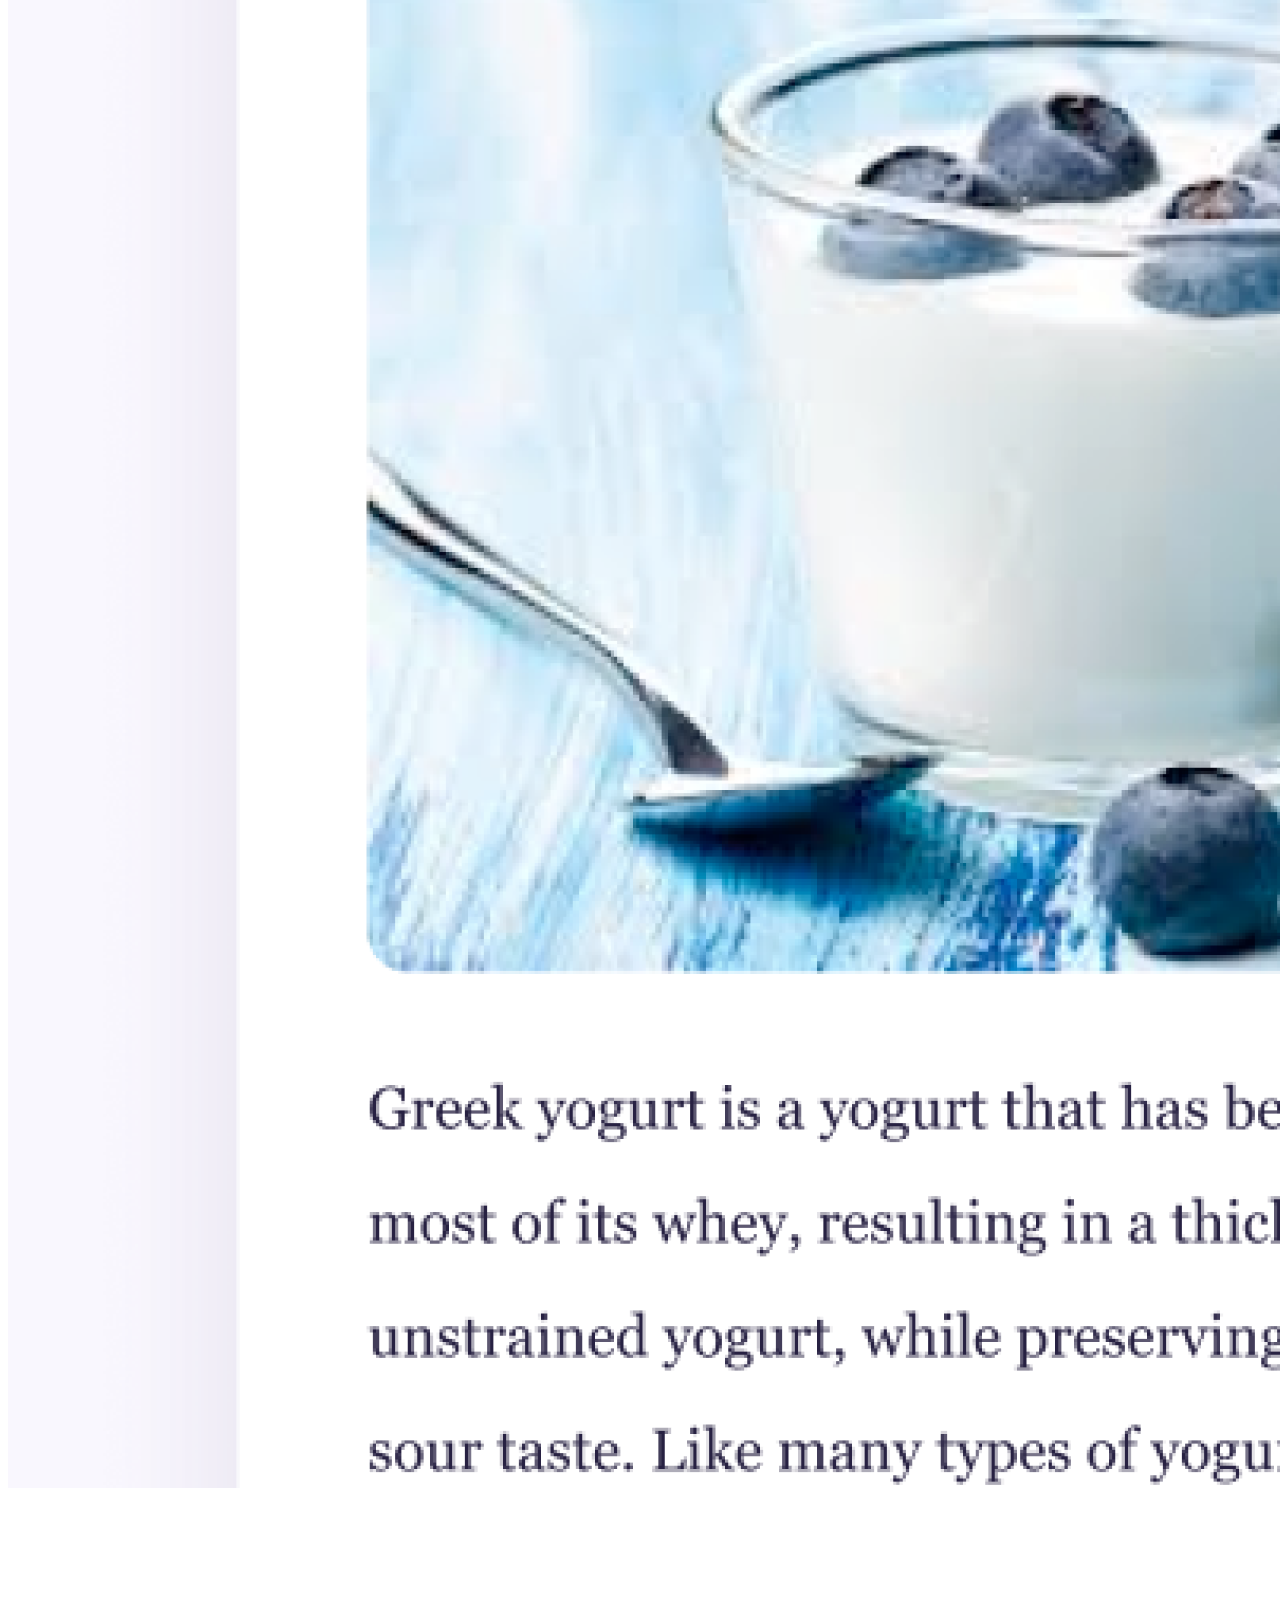
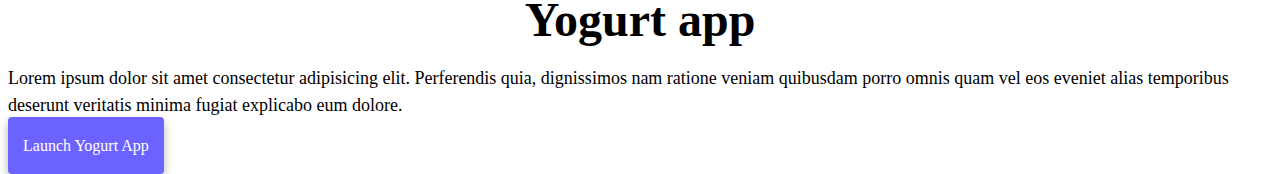
==== commit 872bdc83: "Margins" ====
--- a/index.html
+++ b/index.html
@@ -6,17 +6,18 @@
     <meta name="viewport" content="width=device-width, initial-scale=1.0" />
     <title>Alexandra Jade Rodrigues</title>
     <link
-      href="https://cdn.jsdelivr.net/npm/bootstrap@5.0.0-beta2/dist/css/bootstrap.min.css"
+      href="https://cdn.jsdelivr.net/npm/bootstrap@5.1.2/dist/css/bootstrap.min.css"
       rel="stylesheet"
-      integrity="sha384-BmbxuPwQa2lc/FVzBcNJ7UAyJxM6wuqIj61tLrc4wSX0szH/Ev+nYRRuWlolflfl"
+      integrity="sha384-uWxY/CJNBR+1zjPWmfnSnVxwRheevXITnMqoEIeG1LJrdI0GlVs/9cVSyPYXdcSF"
       crossorigin="anonymous"
     />
+
     <script
-      src="https://cdn.jsdelivr.net/npm/bootstrap@5.0.0-beta2/dist/js/bootstrap.bundle.min.js"
-      integrity="sha384-b5kHyXgcpbZJO/tY9Ul7kGkf1S0CWuKcCD38l8YkeH8z8QjE0GmW1gYU5S9FOnJ0"
+      src="https://cdn.jsdelivr.net/npm/bootstrap@5.1.1/dist/js/bootstrap.bundle.min.js"
+      integrity="sha384-/bQdsTh/da6pkI1MST/rWKFNjaCP5gBSY4sEBT38Q/9RBh9AH40zEOg7Hlq2THRZ"
       crossorigin="anonymous"
     ></script>
-    <link rel="stylesheet" href="style.css" />
+    <link rel="stylesheet" href="css/styles.css" />
   </head>
   <body>
     <nav class="navbar navbar-expand-lg navbar-light bg-light fixed-top">
@@ -55,18 +56,23 @@
     <h3 class="text-center">
       Front-end developer, based in Cape Town, South Africa
     </h3>
-    <div class="navigation-links mb-5">
+
+    <div class="navigation-links mb-5 text-center">
       <a href="about.html#contact" class="primary-link">Contact me</a>
       <a href="about.html" class="secondary-link">About me</a>
     </div>
+
     <div class="container">
       <div class="row">
         <div class="col-6">
-          <img src="images/yoga.png" class="img-fluid rounded" />
+          <img
+            src="images/yoga.png"
+            class="img-fluid rounded small-photo d-none d-sm-block"
+          />
         </div>
         <div class="col-6">
           <h2 class="mb-3">Yoga app</h2>
-          <p>
+          <p class="paragraphs">
             Lorem ipsum dolor sit amet consectetur adipisicing elit. Perferendis
             quia, dignissimos nam ratione veniam quibusdam porro omnis quam vel
             eos eveniet alias temporibus deserunt veritatis minima fugiat
@@ -80,7 +86,7 @@
       <div class="row mt-5">
         <div class="col-6">
           <h2 class="mb-3">Weather app</h2>
-          <p>
+          <p class="paragraphs">
             Lorem ipsum dolor sit amet consectetur adipisicing elit. Perferendis
             quia, dignissimos nam ratione veniam quibusdam porro omnis quam vel
             eos eveniet alias temporibus deserunt veritatis minima fugiat
@@ -91,24 +97,33 @@
           </div>
         </div>
         <div class="col-6">
-          <img src="images/weather.png" class="img-fluid rounded" />
+          <img
+            src="images/weather.png"
+            class="img-fluid rounded small-photo d-none d-sm-block"
+          />
         </div>
       </div>
       <div class="row mt-5">
         <div class="col-6">
-          <img src="images/yogurt.png" class="img-fluid rounded" />
+          <img
+            src="images/yogurt.png"
+            class="img-fluid rounded small-photo d-none d-sm-block mb-5"
+          />
+          
         </div>
         <div class="col-6">
           <h2 class="mb-3">Yogurt app</h2>
-          <p>
+  
+          <p class="paragraphs">
             Lorem ipsum dolor sit amet consectetur adipisicing elit. Perferendis
             quia, dignissimos nam ratione veniam quibusdam porro omnis quam vel
             eos eveniet alias temporibus deserunt veritatis minima fugiat
             explicabo eum dolore.
           </p>
           <div class="mt-5">
-            <a href="#" class="primary-link">Launch Weather App</a>
+            <a href="#" class="primary-link">Launch Yogurt App</a>
           </div>
+      
         </div>
       </div>
     </div>
--- a/css/styles.css
+++ b/css/styles.css
@@ -0,0 +1,96 @@
+:root {
+  --primary-color: #6c63ff;
+  --secondary-color: #f5f2fe;
+  --box-shadow: 0 5px 10px rgba(0, 0, 0, 0.3);
+}
+
+body {
+  margin-top: 50px;
+}
+
+h1,
+h2,
+h3 {
+  text-align: center;
+  margin: 0;
+}
+
+h1 {
+  font-size: 96px;
+  padding-top: 35px;
+}
+
+h2 {
+  padding-top: 100px;
+  font-size: 48px;
+  margin: 0;
+}
+
+h3 {
+  font-size: 24px;
+  opacity: 0.7;
+  padding-top: 10px;
+}
+
+p {
+  font-size: 18px;
+  line-height: 1.5;
+}
+
+.navigation-links {
+  display: flex;
+  margin-top: 40px;
+  justify-content: center;
+}
+
+.navigation-links a {
+  margin: 20px;
+  text-decoration: none;
+}
+
+
+.primary-link {
+  border-radius: 4px;
+  padding: 20px 15px;
+  text-decoration: none;
+  text-transform: capitalize;
+  background: var(--primary-color);
+  box-shadow: var(--box-shadow);
+  color: white;
+}
+
+.secondary-link {
+  border-radius: 4px;
+  padding: 20px 15px;
+  text-decoration: none;
+  text-transform: capitalize;
+  color: var(--primary-color);
+  border: 1px solid var(--primary-color);
+}
+
+.homepage-link {
+  color: var(--primary-color);
+  text-align: center;
+  display: block;
+}
+
+.about-paragraphs {
+  margin: 30px 0;
+}
+
+.about-paragraphs p {
+  margin: 10px;
+}
+
+.email-link {
+  display: flex;
+  justify-content: center;
+  color: var(--primary-color);
+  font-size: 28px;
+  text-decoration: none;
+}
+
+.email-link:hover {
+  text-decoration: underline;
+}
+
